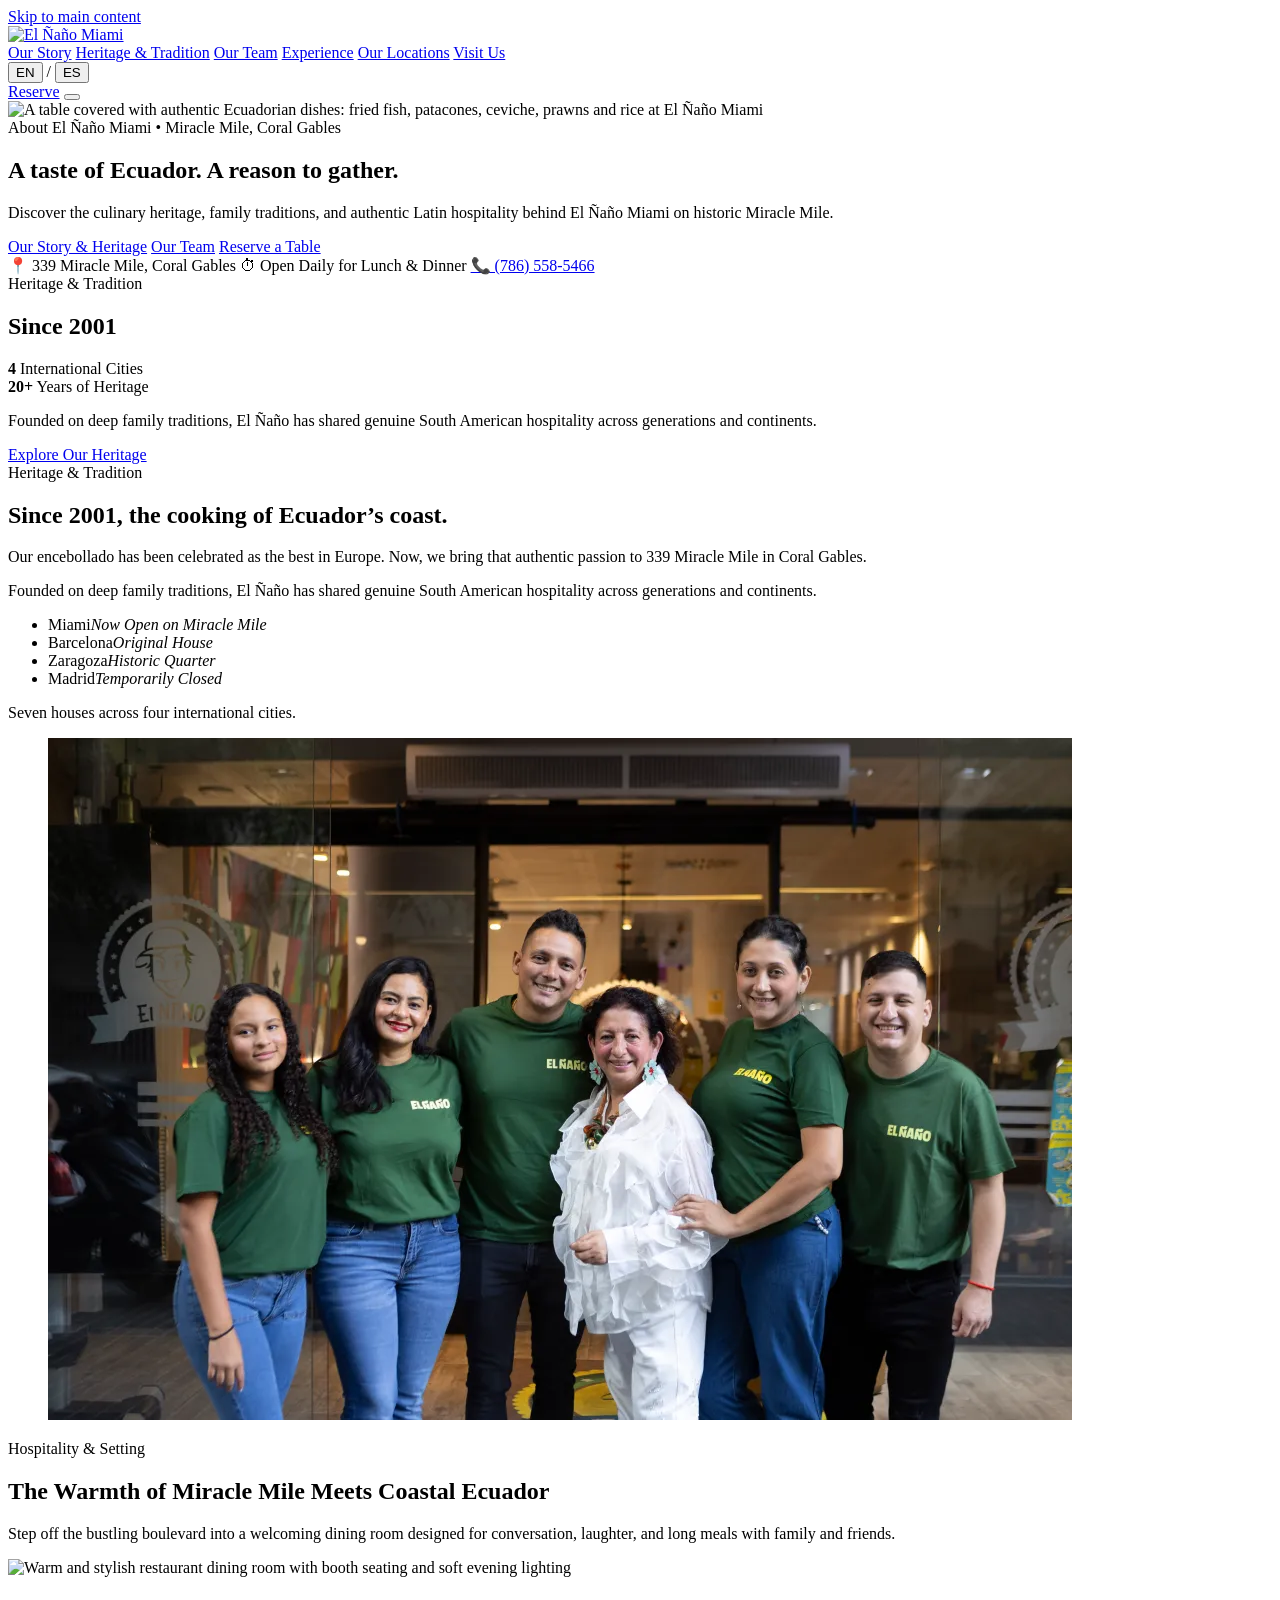
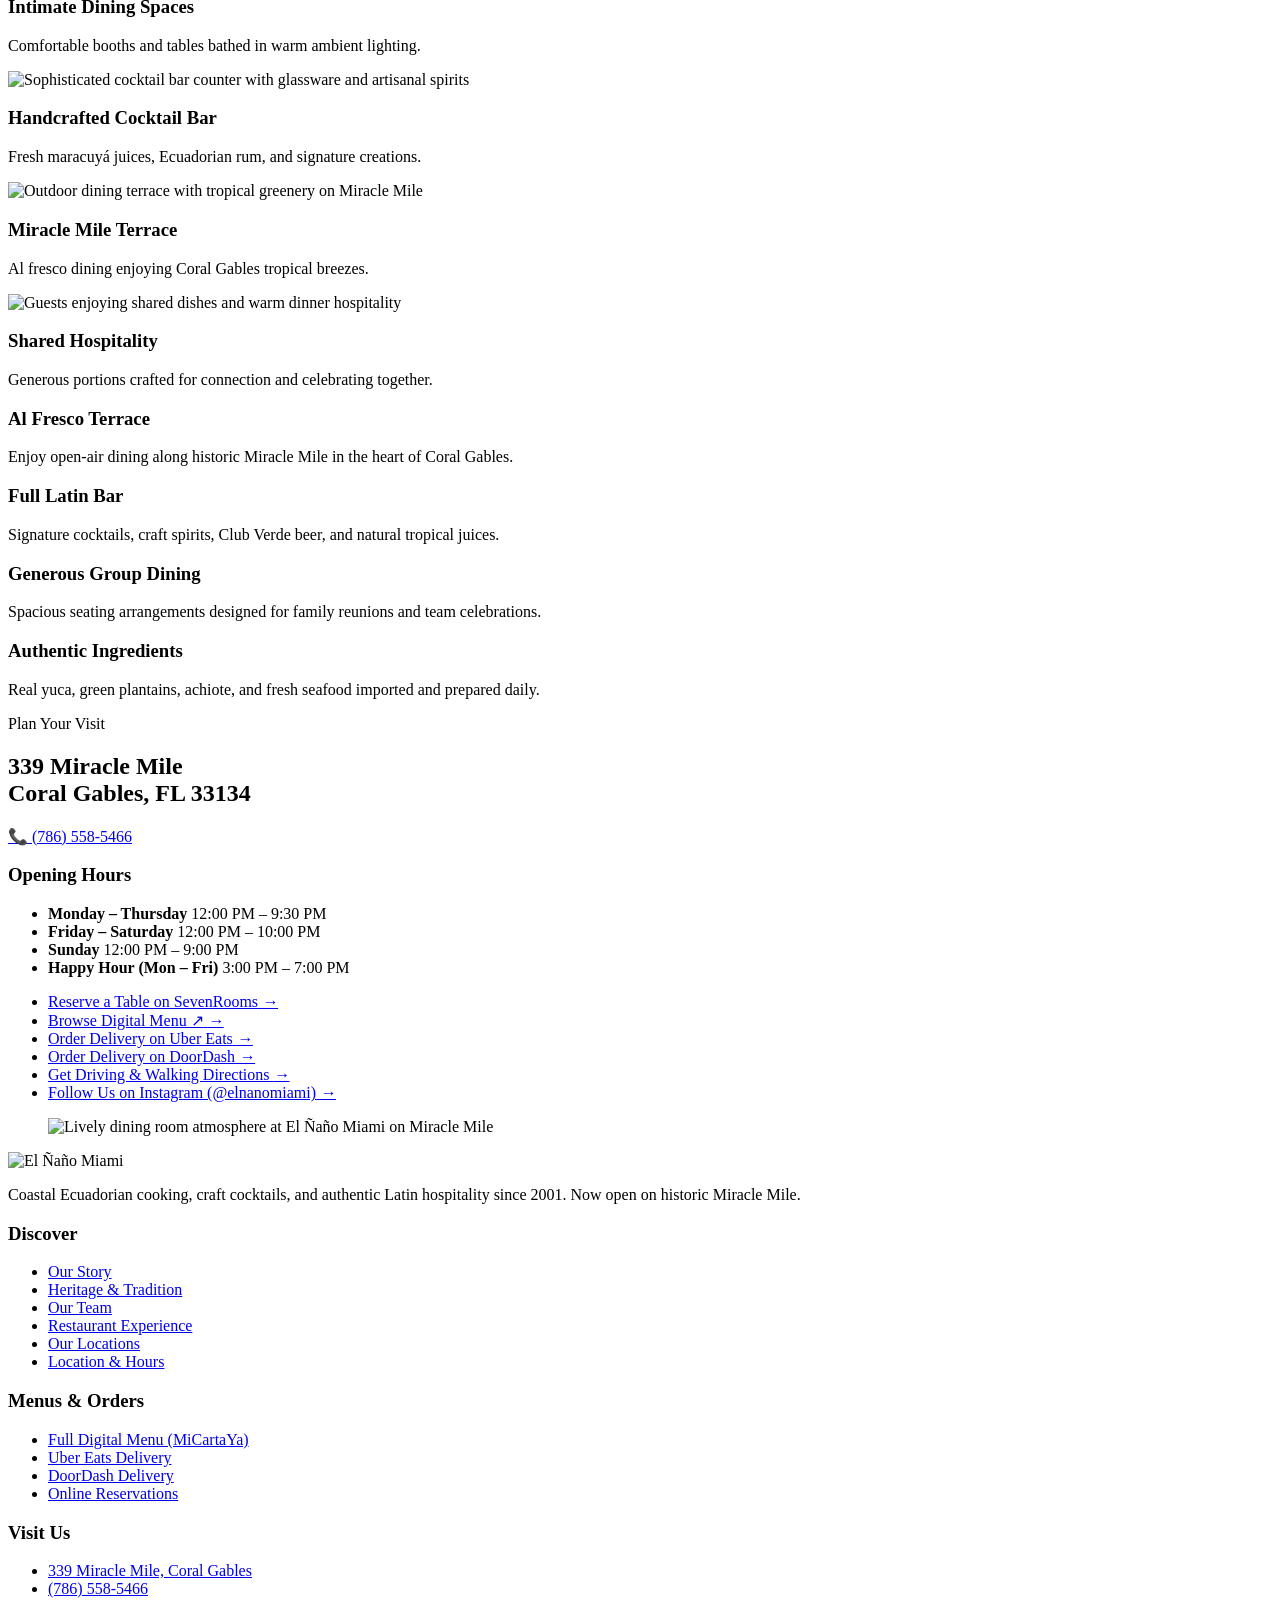
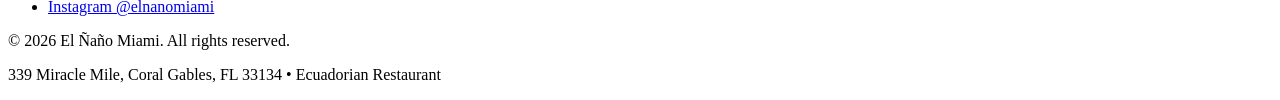
==== about.html @ 047c49d6 "Update About Us page" ====
<!doctype html>
<html lang="en">
<head>
  <meta charset="utf-8">
  <meta name="viewport" content="width=device-width, initial-scale=1">
  <title>About Us | El Ñaño Miami — Authentic Ecuadorian Restaurant &amp; Cocktails, Coral Gables</title>
  <meta name="description" content="Discover the culinary heritage, family traditions, and authentic coastal Ecuadorian cuisine behind El Ñaño Miami at 339 Miracle Mile, Coral Gables. Celebrating genuine hospitality since 2001 across four international cities.">
  <meta name="theme-color" content="#003c28">

  <!-- Open Graph / Social Sharing -->
  <meta property="og:title" content="About Us | El Ñaño Miami — Authentic Ecuadorian Restaurant &amp; Cocktails">
  <meta property="og:description" content="Discover our culinary heritage, 20+ years of tradition, four international locations, and dedicated team on Miracle Mile in Coral Gables.">
  <meta property="og:type" content="restaurant">
  <meta property="og:url" content="https://www.elnanorestaurant.com/">
  <meta property="og:image" content="assets/img/table.jpg">

  <link rel="icon" href="assets/logo/el-nano-miami-green.svg" type="image/svg+xml">
  
  <!-- Preload Critical Hero Image for LCP Optimization -->
  <link rel="preload" as="image" href="assets/img/table.webp" fetchpriority="high">
  
  <link rel="stylesheet" href="assets/css/style.css?v=2.7">
  <script>document.documentElement.classList.add('js')</script>

  <!-- Schema.org Restaurant Structured Data -->
  <script type="application/ld+json">
  {
    "@context": "https://schema.org",
    "@type": "AboutPage",
    "name": "About El Ñaño Miami",
    "description": "Culinary heritage, international locations, and dedicated team behind El Ñaño Miami.",
    "url": "https://www.elnanorestaurant.com/",
    "mainEntity": {
      "@type": "Restaurant",
      "name": "El Ñaño Miami",
      "image": "assets/img/table.jpg",
      "servesCuisine": "Ecuadorian",
      "priceRange": "$$",
      "telephone": "+1-786-558-5466",
      "url": "https://www.elnanorestaurant.com/",
      "acceptsReservations": "https://www.sevenrooms.com/explore/elnanomiami/reservations/create/search/",
      "address": {
        "@type": "PostalAddress",
        "streetAddress": "339 Miracle Mile",
        "addressLocality": "Coral Gables",
        "addressRegion": "FL",
        "postalCode": "33134",
        "addressCountry": "US"
      },
      "geo": {
        "@type": "GeoCoordinates",
        "latitude": 25.7505,
        "longitude": -80.2585
      }
    }
  }
  </script>
</head>
<body>
  <!-- Accessibility Skip Navigation -->
  <a class="skip" href="#main" data-i18n="skip_nav">Skip to main content</a>

  <!-- ──────────────────────────────────────────────────────────────────────────
       SITE HEADER
       ────────────────────────────────────────────────────────────────────────── -->
  <header class="site-header" id="top">
    <div class="bar">
      <a class="brand" href="#top" aria-label="El Ñaño Miami, back to top">
        <img src="assets/logo/el-nano-miami-yellow.svg" alt="El Ñaño Miami" width="609" height="308">
      </a>
      <nav class="nav" aria-label="Primary Navigation">
        <a href="#story" data-i18n="nav_story">Our Story</a>
        <a href="#heritage" data-i18n="story_kicker">Heritage &amp; Tradition</a>
        <a href="#team" data-i18n="nav_team">Our Team</a>
        <a href="#experience" data-i18n="nav_experience">Experience</a>
        <a href="#locations" data-i18n="nav_locations">Our Locations</a>
        <a href="#visit" data-i18n="nav_visit">Visit Us</a>
      </nav>
      <div class="header-actions">
        <!-- English / Español Language Switcher -->
        <div class="lang-switch" role="group" aria-label="Language selection">
          <button type="button" class="lang-btn active" data-lang="en" aria-pressed="true">EN</button>
          <span class="lang-divider" aria-hidden="true">/</span>
          <button type="button" class="lang-btn" data-lang="es" aria-pressed="false">ES</button>
        </div>
        <a class="reserve-btn" href="https://www.sevenrooms.com/explore/elnanomiami/reservations/create/search/" target="_blank" rel="noopener" data-i18n="reserve_btn">Reserve</a>
        <button class="burger" type="button" aria-expanded="false" aria-controls="drawer" aria-label="Open menu">
          <span></span><span></span>
        </button>
      </div>
    </div>
  </header>

  <!-- MOBILE NAVIGATION DRAWER -->
  <div class="drawer" id="drawer" hidden>
    <div class="drawer-lang">
      <span class="drawer-lang-label" data-i18n="drawer_lang_label">Language:</span>
      <div class="lang-switch" role="group" aria-label="Mobile Language selection">
        <button type="button" class="lang-btn active" data-lang="en" aria-pressed="true">EN</button>
        <span class="lang-divider" aria-hidden="true">/</span>
        <button type="button" class="lang-btn" data-lang="es" aria-pressed="false">ES</button>
      </div>
    </div>
    <nav aria-label="Mobile Navigation">
      <a href="#story" data-i18n="nav_story">Our Story</a>
      <a href="#heritage" data-i18n="story_kicker">Heritage &amp; Tradition</a>
      <a href="#team" data-i18n="nav_team">Our Team</a>
      <a href="#experience" data-i18n="nav_experience">Restaurant Experience</a>
      <a href="#locations" data-i18n="nav_locations">Our Locations</a>
      <a href="#visit" data-i18n="nav_visit">Location &amp; Hours</a>
      <a class="drawer-sublink" href="https://el-nano-miami.micartaya.es" target="_blank" rel="noopener" data-i18n="drawer_full_menu">Browse Digital Menu ↗</a>
      <a class="drawer-sublink" href="https://www.ubereats.com/store/el-nano-coral-gables/kp463oD1Vi6E7nZN94qZXA" target="_blank" rel="noopener" data-i18n="drawer_delivery">Delivery on Uber Eats ↗</a>
      <a class="drawer-sublink" href="https://www.doordash.com/store/el-%C3%91a%C3%91o-coral-gables-42138918/?srsltid=AYCX9vI_KnE7H-Bl0SJWq5RdilWhw7yQn5uDHOik-DngAWsfa8M4sarF" target="_blank" rel="noopener" data-i18n="drawer_doordash">Delivery on DoorDash ↗</a>
    </nav>
    <div class="drawer-footer">
      <p>339 Miracle Mile, Coral Gables, FL 33134</p>
      <p><span data-i18n="drawer_phone_label">Direct Inquiries:</span> <a href="tel:+17865585466">(786) 558-5466</a></p>
      <a class="btn btn-primary drawer-cta" href="https://www.sevenrooms.com/explore/elnanomiami/reservations/create/search/" target="_blank" rel="noopener" data-i18n="drawer_reserve_btn">Reserve a Table</a>
    </div>
  </div>

  <main id="main">

    <!-- ──────────────────────────────────────────────────────────────────────────
         SECTION 1 — ABOUT US HERO BANNER
         ────────────────────────────────────────────────────────────────────────── -->
    <section class="hero" aria-label="About El Ñaño Miami">
      <div class="hero-backdrop">
        <picture>
          <source srcset="assets/img/table.webp" type="image/webp">
          <img src="assets/img/table.jpg" alt="A table covered with authentic Ecuadorian dishes: fried fish, patacones, ceviche, prawns and rice at El Ñaño Miami" width="738" height="414" fetchpriority="high">
        </picture>
      </div>
      <div class="hero-overlay" aria-hidden="true"></div>

      <div class="hero-container">
        <div class="hero-copy">
          <div class="hero-badge" data-i18n="hero_badge_about">About El Ñaño Miami • Miracle Mile, Coral Gables</div>
          <h1 data-i18n="about_hero_main">A taste of Ecuador. A reason to gather.</h1>
          <p class="lead" data-i18n="about_hero_sub">Discover the culinary heritage, family traditions, and authentic Latin hospitality behind El Ñaño Miami on historic Miracle Mile.</p>
          
          <div class="hero-actions">
            <a class="btn btn-primary" href="#story" data-i18n="nav_story">Our Story &amp; Heritage</a>
            <a class="btn btn-secondary" href="#team" data-i18n="nav_team">Our Team</a>
            <a class="btn btn-secondary" href="https://www.sevenrooms.com/explore/elnanomiami/reservations/create/search/" target="_blank" rel="noopener" data-i18n="hero_btn_reserve">Reserve a Table</a>
          </div>

          <div class="hero-info-bar">
            <span>📍 339 Miracle Mile, Coral Gables</span>
            <span data-i18n="hero_hours_tag">⏱ Open Daily for Lunch &amp; Dinner</span>
            <a href="tel:+17865585466">📞 (786) 558-5466</a>
          </div>
        </div>

        <!-- Verified Restaurant Heritage Panel -->
        <aside class="hero-offer" aria-label="Heritage Highlights">
          <div class="offer-card">
            <div class="offer-header">
              <span class="offer-badge" data-i18n="story_kicker">Heritage &amp; Tradition</span>
            </div>
            <h2 data-i18n="story_title">Since 2001</h2>
            <div class="offer-pricing">
              <div class="offer-price-item">
                <strong>4</strong>
                <span data-i18n="stat_cities">International Cities</span>
              </div>
              <div class="offer-price-item">
                <strong>20+</strong>
                <span data-i18n="stat_years">Years of Heritage</span>
              </div>
            </div>
            <p class="desc" data-i18n="story_sub">Founded on deep family traditions, El Ñaño has shared genuine South American hospitality across generations and continents.</p>
            <a class="btn btn-primary" href="#story" data-i18n="btn_explore_heritage">Explore Our Heritage</a>
          </div>
        </aside>
      </div>
    </section>

    <!-- ──────────────────────────────────────────────────────────────────────────
         SECTION 2 — OUR STORY, HERITAGE & TEAM PHOTOGRAPH
         ────────────────────────────────────────────────────────────────────────── -->
    <section class="intro" id="story" aria-label="Our Culinary Story and Team">
      <div class="intro-text" data-reveal>
        <span class="kicker dark" id="heritage" data-i18n="story_kicker">Heritage &amp; Tradition</span>
        <h2 data-i18n="story_title">Since 2001, the cooking of Ecuador’s coast.</h2>
        <p class="intro-lead" data-i18n="story_lead">Our encebollado has been celebrated as the best in Europe. Now, we bring that authentic passion to 339 Miracle Mile in Coral Gables.</p>
        <p class="intro-sub" data-i18n="story_sub">Founded on deep family traditions, El Ñaño has shared genuine South American hospitality across generations and continents.</p>
        
        <!-- Our Locations across 4 cities -->
        <ul class="houses" id="locations" aria-label="Our locations across four cities">
          <li><span>Miami</span><em data-i18n="house_miami">Now Open on Miracle Mile</em></li>
          <li><span>Barcelona</span><em data-i18n="house_bcn">Original House</em></li>
          <li><span>Zaragoza</span><em data-i18n="house_zgza">Historic Quarter</em></li>
          <li><span>Madrid</span><em data-i18n="house_mad">Temporarily Closed</em></li>
        </ul>
        <p class="houses-note" data-i18n="houses_note">Seven houses across four international cities.</p>
      </div>

      <!-- Real Team Photograph (assets/img/pics from clients/equipo.webp) -->
      <figure class="intro-shot" id="team" data-reveal>
        <picture>
          <img src="assets/img/story/equipo.webp" alt="The founding family and dedicated team behind El Ñaño Miami in front of the restaurant on Miracle Mile" width="1024" height="682" loading="lazy" decoding="async">
        </picture>
      </figure>
    </section>

    <!-- ──────────────────────────────────────────────────────────────────────────
         SECTION 3 — RESTAURANT EXPERIENCE & ATMOSPHERE
         ────────────────────────────────────────────────────────────────────────── -->
    <section class="atmosphere" id="experience" aria-label="Restaurant Atmosphere and Hospitality">
      <div class="section-head" data-reveal>
        <span class="kicker dark" data-i18n="atmo_kicker">Hospitality &amp; Setting</span>
        <h2 data-i18n="atmo_title">The Warmth of Miracle Mile Meets Coastal Ecuador</h2>
        <p data-i18n="atmo_desc">Step off the bustling boulevard into a welcoming dining room designed for conversation, laughter, and long meals with family and friends.</p>
      </div>

      <div class="atmosphere-grid">
        <article class="atmo-card" data-reveal>
          <picture>
            <source srcset="assets/img/atmosphere/venue-dining.webp" type="image/webp">
            <img src="assets/img/atmosphere/venue-dining.jpg" alt="Warm and stylish restaurant dining room with booth seating and soft evening lighting" width="1800" height="1200" loading="lazy" decoding="async">
          </picture>
          <div class="atmo-caption">
            <h3 data-i18n="atmo_card1_title">Intimate Dining Spaces</h3>
            <p data-i18n="atmo_card1_desc">Comfortable booths and tables bathed in warm ambient lighting.</p>
          </div>
        </article>

        <article class="atmo-card" data-reveal>
          <picture>
            <source srcset="assets/img/atmosphere/venue-bar.webp" type="image/webp">
            <img src="assets/img/atmosphere/venue-bar.jpg" alt="Sophisticated cocktail bar counter with glassware and artisanal spirits" width="1600" height="1200" loading="lazy" decoding="async">
          </picture>
          <div class="atmo-caption">
            <h3 data-i18n="atmo_card2_title">Handcrafted Cocktail Bar</h3>
            <p data-i18n="atmo_card2_desc">Fresh maracuyá juices, Ecuadorian rum, and signature creations.</p>
          </div>
        </article>

        <article class="atmo-card" data-reveal>
          <picture>
            <source srcset="assets/img/atmosphere/venue-terrace.webp" type="image/webp">
            <img src="assets/img/atmosphere/venue-terrace.jpg" alt="Outdoor dining terrace with tropical greenery on Miracle Mile" width="1600" height="2133" loading="lazy" decoding="async">
          </picture>
          <div class="atmo-caption">
            <h3 data-i18n="atmo_card3_title">Miracle Mile Terrace</h3>
            <p data-i18n="atmo_card3_desc">Al fresco dining enjoying Coral Gables tropical breezes.</p>
          </div>
        </article>

        <article class="atmo-card" data-reveal>
          <picture>
            <source srcset="assets/img/atmosphere/venue-hospitality.webp" type="image/webp">
            <img src="assets/img/atmosphere/venue-hospitality.jpg" alt="Guests enjoying shared dishes and warm dinner hospitality" width="1600" height="1200" loading="lazy" decoding="async">
          </picture>
          <div class="atmo-caption">
            <h3 data-i18n="atmo_card4_title">Shared Hospitality</h3>
            <p data-i18n="atmo_card4_desc">Generous portions crafted for connection and celebrating together.</p>
          </div>
        </article>
      </div>

      <!-- Experience Highlights -->
      <div class="atmo-features">
        <div class="feat-item" data-reveal>
          <h3 data-i18n="feat_1_title">Al Fresco Terrace</h3>
          <p data-i18n="feat_1_desc">Enjoy open-air dining along historic Miracle Mile in the heart of Coral Gables.</p>
        </div>
        <div class="feat-item" data-reveal>
          <h3 data-i18n="feat_2_title">Full Latin Bar</h3>
          <p data-i18n="feat_2_desc">Signature cocktails, craft spirits, Club Verde beer, and natural tropical juices.</p>
        </div>
        <div class="feat-item" data-reveal>
          <h3 data-i18n="feat_3_title">Generous Group Dining</h3>
          <p data-i18n="feat_3_desc">Spacious seating arrangements designed for family reunions and team celebrations.</p>
        </div>
        <div class="feat-item" data-reveal>
          <h3 data-i18n="feat_4_title">Authentic Ingredients</h3>
          <p data-i18n="feat_4_desc">Real yuca, green plantains, achiote, and fresh seafood imported and prepared daily.</p>
        </div>
      </div>
    </section>

    <!-- ──────────────────────────────────────────────────────────────────────────
         SECTION 4 — VISIT & CONTACT INFORMATION
         ────────────────────────────────────────────────────────────────────────── -->
    <section class="visit" id="visit" aria-label="Visit El Ñaño Miami">
      <div class="visit-grid">
        <div class="visit-main" data-reveal>
          <span class="kicker dark" data-i18n="visit_kicker">Plan Your Visit</span>
          <h2>339 Miracle Mile<br>Coral Gables, FL 33134</h2>
          <p class="visit-phone"><a href="tel:+17865585466">📞 (786) 558-5466</a></p>

          <!-- Hours Card -->
          <div class="hours-card">
            <h3 data-i18n="hours_title">Opening Hours</h3>
            <ul class="hours-list">
              <li>
                <strong data-i18n="hours_mon_thu">Monday – Thursday</strong>
                <span>12:00 PM – 9:30 PM</span>
              </li>
              <li>
                <strong data-i18n="hours_fri_sat">Friday – Saturday</strong>
                <span>12:00 PM – 10:00 PM</span>
              </li>
              <li>
                <strong data-i18n="hours_sun">Sunday</strong>
                <span>12:00 PM – 9:00 PM</span>
              </li>
              <li>
                <strong class="hh-highlight" data-i18n="hours_hh">Happy Hour (Mon – Fri)</strong>
                <span class="hh-highlight">3:00 PM – 7:00 PM</span>
              </li>
            </ul>
          </div>

          <!-- Quick Action Links -->
          <ul class="links" aria-label="Essential restaurant destinations">
            <li>
              <a class="primary" href="https://www.sevenrooms.com/explore/elnanomiami/reservations/create/search/" target="_blank" rel="noopener">
                <span data-i18n="link_reserve_sr">Reserve a Table on SevenRooms</span>
                <i aria-hidden="true">→</i>
              </a>
            </li>
            <li>
              <a href="https://el-nano-miami.micartaya.es" target="_blank" rel="noopener">
                <span data-i18n="drawer_full_menu">Browse Digital Menu ↗</span>
                <i aria-hidden="true">→</i>
              </a>
            </li>
            <li>
              <a href="https://www.ubereats.com/store/el-nano-coral-gables/kp463oD1Vi6E7nZN94qZXA" target="_blank" rel="noopener">
                <span data-i18n="link_ubereats">Order Delivery on Uber Eats</span>
                <i aria-hidden="true">→</i>
              </a>
            </li>
            <li>
              <a href="https://www.doordash.com/store/el-%C3%91a%C3%91o-coral-gables-42138918/?srsltid=AYCX9vI_KnE7H-Bl0SJWq5RdilWhw7yQn5uDHOik-DngAWsfa8M4sarF" target="_blank" rel="noopener">
                <span data-i18n="link_doordash">Order Delivery on DoorDash</span>
                <i aria-hidden="true">→</i>
              </a>
            </li>
            <li>
              <a href="https://www.google.com/maps/search/?api=1&query=El+%C3%91a%C3%B1o+339+Miracle+Mile+Coral+Gables+FL+33134" target="_blank" rel="noopener">
                <span data-i18n="link_directions">Get Driving &amp; Walking Directions</span>
                <i aria-hidden="true">→</i>
              </a>
            </li>
            <li>
              <a href="https://www.instagram.com/elnanomiami/" target="_blank" rel="noopener">
                <span data-i18n="link_instagram">Follow Us on Instagram (@elnanomiami)</span>
                <i aria-hidden="true">→</i>
              </a>
            </li>
          </ul>
        </div>

        <div class="visit-side" data-reveal>
          <figure class="visit-shot">
            <picture>
              <source srcset="assets/img/visit/lleno-restaurante.webp" type="image/webp">
              <img src="assets/img/visit/lleno-restaurante.jpg" alt="Lively dining room atmosphere at El Ñaño Miami on Miracle Mile" width="1140" height="641" loading="lazy" decoding="async">
            </picture>
          </figure>
        </div>
      </div>
    </section>

  </main>

  <!-- ──────────────────────────────────────────────────────────────────────────
       SITE FOOTER
       ────────────────────────────────────────────────────────────────────────── -->
  <footer class="foot">
    <div class="foot-wrap">
      <div class="foot-top">
        <div class="foot-brand">
          <img src="assets/logo/el-nano-miami-yellow.svg" alt="El Ñaño Miami" width="609" height="308">
          <p data-i18n="foot_brand_desc">Coastal Ecuadorian cooking, craft cocktails, and authentic Latin hospitality since 2001. Now open on historic Miracle Mile.</p>
        </div>
        <div class="foot-nav-cols">
          <div class="foot-col">
            <h3 data-i18n="foot_col_discover">Discover</h3>
            <ul>
              <li><a href="#story" data-i18n="nav_story">Our Story</a></li>
              <li><a href="#heritage" data-i18n="story_kicker">Heritage &amp; Tradition</a></li>
              <li><a href="#team" data-i18n="nav_team">Our Team</a></li>
              <li><a href="#experience" data-i18n="nav_experience">Restaurant Experience</a></li>
              <li><a href="#locations" data-i18n="nav_locations">Our Locations</a></li>
              <li><a href="#visit" data-i18n="nav_visit">Location &amp; Hours</a></li>
            </ul>
          </div>
          <div class="foot-col">
            <h3 data-i18n="foot_col_menus">Menus &amp; Orders</h3>
            <ul>
              <li><a href="https://el-nano-miami.micartaya.es" target="_blank" rel="noopener" data-i18n="foot_link_full_menu">Full Digital Menu (MiCartaYa)</a></li>
              <li><a href="https://www.ubereats.com/store/el-nano-coral-gables/kp463oD1Vi6E7nZN94qZXA" target="_blank" rel="noopener" data-i18n="foot_link_ubereats">Uber Eats Delivery</a></li>
              <li><a href="https://www.doordash.com/store/el-%C3%91a%C3%91o-coral-gables-42138918/?srsltid=AYCX9vI_KnE7H-Bl0SJWq5RdilWhw7yQn5uDHOik-DngAWsfa8M4sarF" target="_blank" rel="noopener" data-i18n="foot_link_doordash">DoorDash Delivery</a></li>
              <li><a href="https://www.sevenrooms.com/explore/elnanomiami/reservations/create/search/" target="_blank" rel="noopener" data-i18n="foot_link_reservations">Online Reservations</a></li>
            </ul>
          </div>
          <div class="foot-col">
            <h3 data-i18n="foot_col_visit">Visit Us</h3>
            <ul>
              <li><a href="https://www.google.com/maps/search/?api=1&query=El+%C3%91a%C3%B1o+339+Miracle+Mile+Coral+Gables+FL+33134" target="_blank" rel="noopener">339 Miracle Mile, Coral Gables</a></li>
              <li><a href="tel:+17865585466">(786) 558-5466</a></li>
              <li><a href="https://www.instagram.com/elnanomiami/" target="_blank" rel="noopener">Instagram @elnanomiami</a></li>
            </ul>
          </div>
        </div>
      </div>

      <div class="foot-bottom">
        <p data-i18n="foot_copy">© 2026 El Ñaño Miami. All rights reserved.</p>
        <p>339 Miracle Mile, Coral Gables, FL 33134 • Ecuadorian Restaurant</p>
      </div>
    </div>
  </footer>

  <script src="assets/js/translations.js?v=2.7" defer></script>
  <script src="assets/js/main.js?v=2.7" defer></script>
</body>
</html>
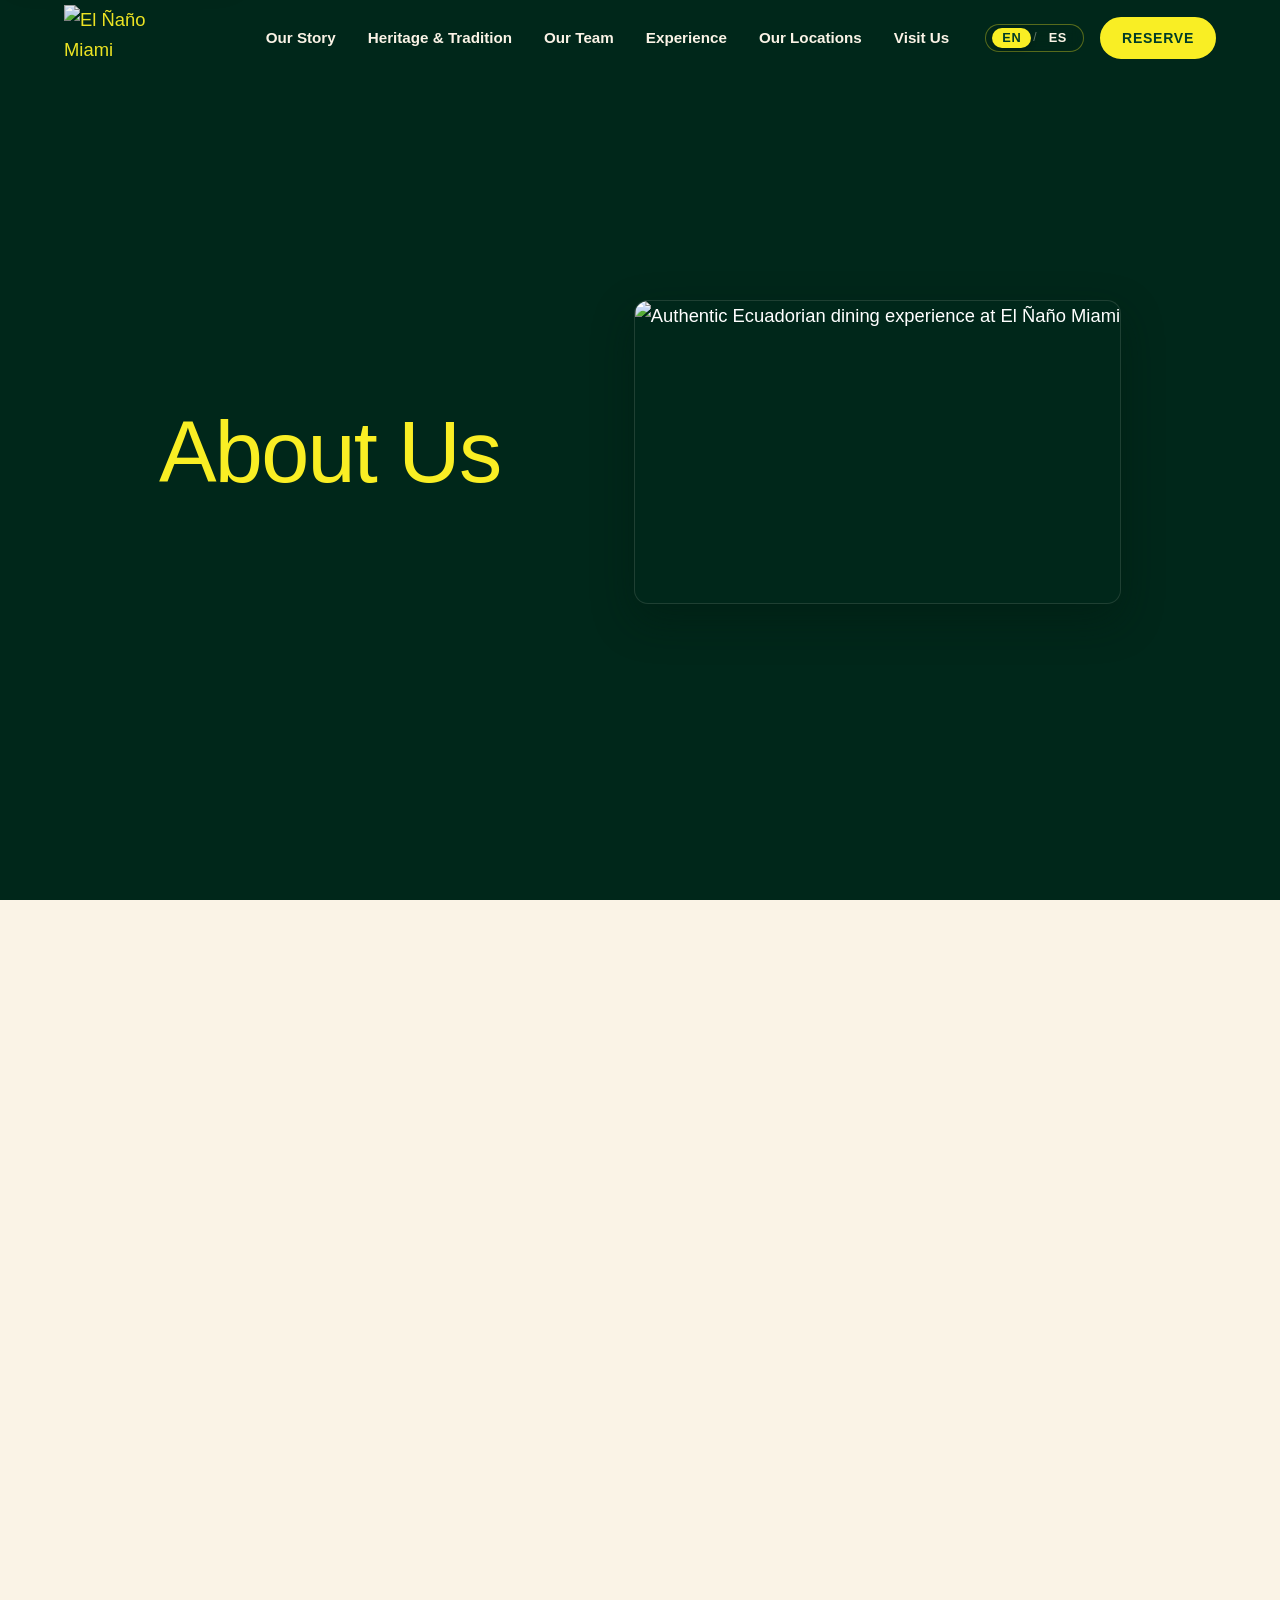
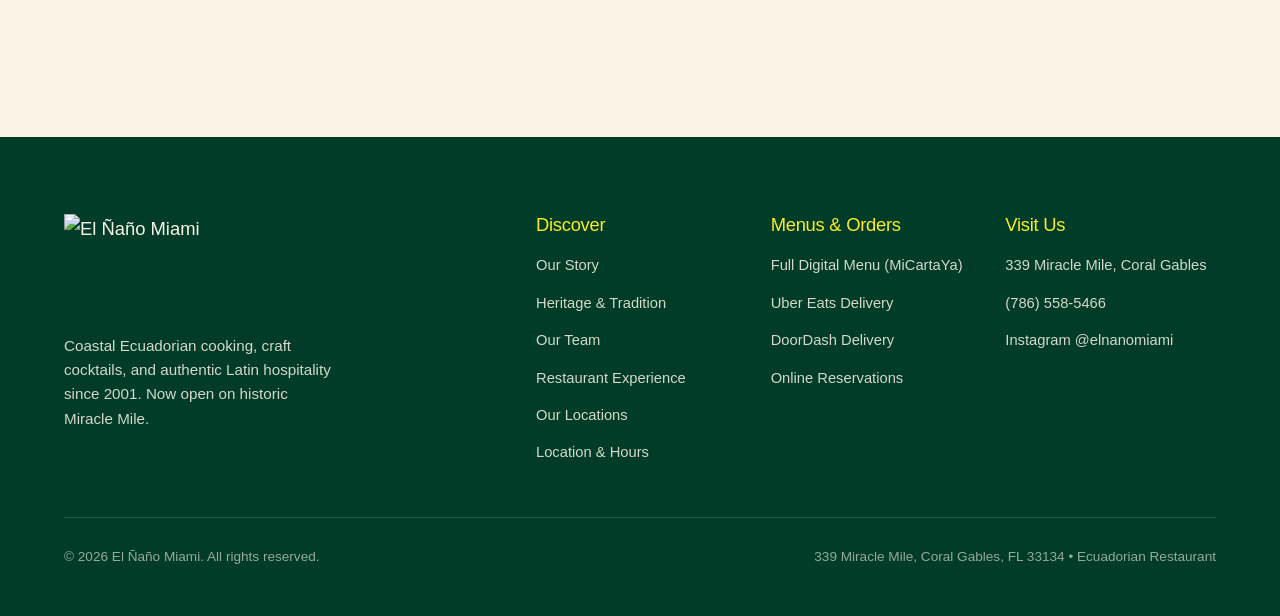
==== commit bf499524: "Update About Us page" ====
--- a/about.html
+++ b/about.html
@@ -124,55 +124,19 @@
     <!-- ──────────────────────────────────────────────────────────────────────────
          SECTION 1 — ABOUT US HERO BANNER
          ────────────────────────────────────────────────────────────────────────── -->
-    <section class="hero" aria-label="About El Ñaño Miami">
-      <div class="hero-backdrop">
-        <picture>
-          <source srcset="assets/img/table.webp" type="image/webp">
-          <img src="assets/img/table.jpg" alt="A table covered with authentic Ecuadorian dishes: fried fish, patacones, ceviche, prawns and rice at El Ñaño Miami" width="738" height="414" fetchpriority="high">
-        </picture>
-      </div>
-      <div class="hero-overlay" aria-hidden="true"></div>
-
-      <div class="hero-container">
-        <div class="hero-copy">
-          <div class="hero-badge" data-i18n="hero_badge_about">About El Ñaño Miami • Miracle Mile, Coral Gables</div>
-          <h1 data-i18n="about_hero_main">A taste of Ecuador. A reason to gather.</h1>
-          <p class="lead" data-i18n="about_hero_sub">Discover the culinary heritage, family traditions, and authentic Latin hospitality behind El Ñaño Miami on historic Miracle Mile.</p>
-          
-          <div class="hero-actions">
-            <a class="btn btn-primary" href="#story" data-i18n="nav_story">Our Story &amp; Heritage</a>
-            <a class="btn btn-secondary" href="#team" data-i18n="nav_team">Our Team</a>
-            <a class="btn btn-secondary" href="https://www.sevenrooms.com/explore/elnanomiami/reservations/create/search/" target="_blank" rel="noopener" data-i18n="hero_btn_reserve">Reserve a Table</a>
-          </div>
-
-          <div class="hero-info-bar">
-            <span>📍 339 Miracle Mile, Coral Gables</span>
-            <span data-i18n="hero_hours_tag">⏱ Open Daily for Lunch &amp; Dinner</span>
-            <a href="tel:+17865585466">📞 (786) 558-5466</a>
-          </div>
-        </div>
-
-        <!-- Verified Restaurant Heritage Panel -->
-        <aside class="hero-offer" aria-label="Heritage Highlights">
-          <div class="offer-card">
-            <div class="offer-header">
-              <span class="offer-badge" data-i18n="story_kicker">Heritage &amp; Tradition</span>
-            </div>
-            <h2 data-i18n="story_title">Since 2001</h2>
-            <div class="offer-pricing">
-              <div class="offer-price-item">
-                <strong>4</strong>
-                <span data-i18n="stat_cities">International Cities</span>
-              </div>
-              <div class="offer-price-item">
-                <strong>20+</strong>
-                <span data-i18n="stat_years">Years of Heritage</span>
-              </div>
-            </div>
-            <p class="desc" data-i18n="story_sub">Founded on deep family traditions, El Ñaño has shared genuine South American hospitality across generations and continents.</p>
-            <a class="btn btn-primary" href="#story" data-i18n="btn_explore_heritage">Explore Our Heritage</a>
-          </div>
-        </aside>
+    <section class="hero about-hero" aria-label="About Us">
+      <div class="about-hero-inner">
+        <div class="about-hero-text">
+          <h1 class="about-hero-title" data-i18n="nav_about">About Us</h1>
+        </div>
+        <div class="about-hero-media">
+          <figure class="about-hero-frame">
+            <picture>
+              <source srcset="assets/img/table.webp" type="image/webp">
+              <img src="assets/img/table.jpg" alt="Authentic Ecuadorian dining experience at El Ñaño Miami" width="738" height="414" fetchpriority="high">
+            </picture>
+          </figure>
+        </div>
       </div>
     </section>
 
--- a/assets/css/style.css
+++ b/assets/css/style.css
@@ -0,0 +1,2384 @@
+/* ==========================================================================
+   El Ñaño Miami — Official Brand Stylesheet
+   Brand Palette: Deep Green (#003C28), Warm Cream (#FAF3E6), Yellow (#F9EE24),
+   Teal (#32B4A6), Light Green (#ADCC70)
+   Typography: Paytone One (Headings), Lexend (Body & UI), Holiday Free (Decorative Eyebrow Accents)
+   ========================================================================== */
+
+/* ── Typography Declarations (Local Bundled WOFF2) ── */
+@font-face {
+  font-family: "Paytone One";
+  src: url("../fonts/PaytoneOne.woff2") format("woff2");
+  font-weight: 400;
+  font-display: swap;
+  unicode-range: U+0000-00FF, U+0131, U+0152-0153, U+02BB-02BC, U+02C6, U+02DA, U+02DC, U+0304, U+0308, U+0329, U+2000-206F, U+20AC, U+2122, U+2191, U+2193, U+2212, U+2215, U+FEFF, U+FFFD;
+}
+@font-face {
+  font-family: "Paytone One";
+  src: url("../fonts/PaytoneOne-ext.woff2") format("woff2");
+  font-weight: 400;
+  font-display: swap;
+  unicode-range: U+0100-02BA, U+02BD-02C5, U+02C7-02CC, U+02CE-02D7, U+02DD-02FF, U+0304, U+0308, U+0329, U+1D00-1DBF, U+1E00-1E9F, U+1EF2-1EFF, U+2020, U+20A0-20AB, U+20AD-20C4, U+2113, U+2C60-2C7F, U+A720-A7FF;
+}
+
+@font-face {
+  font-family: "Lexend";
+  src: url("../fonts/Lexend.woff2") format("woff2");
+  font-weight: 300 800;
+  font-display: swap;
+  unicode-range: U+0000-00FF, U+0131, U+0152-0153, U+02BB-02BC, U+02C6, U+02DA, U+02DC, U+0304, U+0308, U+0329, U+2000-206F, U+20AC, U+2122, U+2191, U+2193, U+2212, U+2215, U+FEFF, U+FFFD;
+}
+@font-face {
+  font-family: "Lexend";
+  src: url("../fonts/Lexend-ext.woff2") format("woff2");
+  font-weight: 300 800;
+  font-display: swap;
+  unicode-range: U+0100-02BA, U+02BD-02C5, U+02C7-02CC, U+02CE-02D7, U+02DD-02FF, U+0304, U+0308, U+0329, U+1D00-1DBF, U+1E00-1E9F, U+1EF2-1EFF, U+2020, U+20A0-20AB, U+20AD-20C4, U+2113, U+2C60-2C7F, U+A720-A7FF;
+}
+
+@font-face {
+  font-family: "Caveat";
+  src: url("../fonts/Caveat.woff2") format("woff2");
+  font-weight: 600 700;
+  font-display: swap;
+}
+
+/* Optional client-supplied Holiday Free */
+@font-face {
+  font-family: "Holiday Free";
+  src: local("Holiday Free"), local("HolidayFree"),
+       url("../fonts/HolidayFree.woff2") format("woff2"),
+       url("../fonts/HolidayFree.otf") format("opentype");
+  font-display: swap;
+}
+
+/* ── Custom Properties & Design Tokens ── */
+:root {
+  --g: #003C28;             /* Deep green PMS 3305 C */
+  --g-deep: #00271A;        /* Darker green shadow */
+  --g-tint: #074B34;        /* Slightly lighter green card bg */
+  --g-light: #ADCC70;       /* Light green accent */
+  --cream: #FAF3E6;         /* Warm cream primary structural bg */
+  --cream-soft: #FFFBF2;    /* Soft ivory card bg */
+  --cream-alt: #F3EBD8;     /* Border / divider tone */
+  --y: #F9EE24;             /* Brand yellow #F9EE24 */
+  --y-hover: #E0D620;       /* Yellow hover (derived from #F9EE24) */
+  --y-rgb: 249, 238, 36;    /* Brand yellow RGB components for alpha tints */
+  --teal: #32B4A6;          /* Teal accent */
+  /* Orange (#EC7F35) removed per client brand feedback */
+  
+  --font-display: "Paytone One", -apple-system, BlinkMacSystemFont, "Segoe UI", Roboto, sans-serif;
+  --font-body: "Lexend", -apple-system, BlinkMacSystemFont, "Segoe UI", Roboto, sans-serif;
+  --font-accent: "Holiday Free", "Caveat", cursive, sans-serif;
+  
+  --pad: clamp(20px, 5vw, 84px);
+  --pad-narrow: clamp(16px, 3.2vw, 44px);
+  --hh: 76px;
+  --ease: cubic-bezier(.22, 1, .36, 1);
+  --ease-out: cubic-bezier(.16, 1, .3, 1);
+  --radius-sm: 8px;
+  --radius-md: 14px;
+  --radius-lg: 20px;
+  --shadow-sm: 0 4px 14px rgba(0, 39, 26, 0.08);
+  --shadow-md: 0 10px 30px rgba(0, 39, 26, 0.12);
+  --shadow-lg: 0 18px 48px rgba(0, 39, 26, 0.18);
+}
+
+/* ── Reset & Base Styles ── */
+*, *::before, *::after {
+  box-sizing: border-box;
+}
+
+html {
+  -webkit-text-size-adjust: 100%;
+  scroll-behavior: smooth;
+  scroll-padding-top: calc(var(--hh) + 16px);
+}
+
+body {
+  margin: 0;
+  background-color: var(--cream);
+  color: var(--g);
+  font-family: var(--font-body);
+  font-size: clamp(1rem, 0.35vw + 0.94rem, 1.15rem);
+  line-height: 1.6;
+  -webkit-font-smoothing: antialiased;
+  -moz-osx-font-smoothing: grayscale;
+  overflow-x: hidden;
+}
+
+img, picture {
+  display: block;
+  max-width: 100%;
+  height: auto;
+}
+
+a {
+  color: inherit;
+  text-decoration: none;
+}
+
+p, h1, h2, h3, h4, ul, ol, figure {
+  margin: 0;
+  padding: 0;
+}
+
+ul, ol {
+  list-style: none;
+}
+
+h1, h2, h3, h4 {
+  font-family: var(--font-display);
+  font-weight: 400;
+  line-height: 1.15;
+  letter-spacing: -0.015em;
+  text-wrap: balance;
+  color: inherit;
+}
+
+:focus-visible {
+  outline: 3px solid var(--y);
+  outline-offset: 3px;
+}
+
+::selection {
+  background-color: var(--g);
+  color: var(--y);
+}
+
+/* ── Accessibility & Skip Link ── */
+.skip {
+  position: absolute;
+  left: 14px;
+  top: -80px;
+  z-index: 1000;
+  background-color: var(--y);
+  color: var(--g);
+  padding: 12px 20px;
+  font-weight: 700;
+  border-radius: var(--radius-sm);
+  box-shadow: var(--shadow-md);
+  transition: top 0.25s var(--ease);
+}
+.skip:focus {
+  top: 14px;
+}
+
+/* ── Common Typography & Accent Elements ── */
+.kicker {
+  display: inline-flex;
+  align-items: center;
+  gap: 8px;
+  font-family: var(--font-accent);
+  font-size: clamp(1.15rem, 1.6vw, 1.45rem);
+  font-weight: 700;
+  letter-spacing: 0.02em;
+  color: var(--y);
+  margin-bottom: 8px;
+}
+.kicker.dark {
+  color: var(--g);
+}
+.kicker-tag {
+  display: inline-block;
+  padding: 4px 12px;
+  font-family: var(--font-body);
+  font-size: 0.8rem;
+  font-weight: 700;
+  text-transform: uppercase;
+  letter-spacing: 0.08em;
+  background-color: rgba(249, 238, 36, 0.18);
+  color: var(--y);
+  border-radius: 999px;
+  margin-bottom: 12px;
+}
+.kicker-tag.dark {
+  background-color: rgba(0, 60, 40, 0.1);
+  color: var(--g);
+}
+
+.section-head {
+  text-align: center;
+  max-width: 760px;
+  margin: 0 auto clamp(40px, 6vw, 68px);
+}
+.section-head h2 {
+  font-size: clamp(2.2rem, 4.4vw, 3.8rem);
+  margin-bottom: 16px;
+}
+.section-head p {
+  font-size: clamp(1.05rem, 1.4vw, 1.25rem);
+  color: rgba(0, 60, 40, 0.82);
+  line-height: 1.6;
+}
+.section-head.light h2 {
+  color: #FFFFFF;
+}
+.section-head.light p {
+  color: rgba(250, 243, 230, 0.85);
+}
+
+/* ── Buttons & Action Links ── */
+.btn {
+  display: inline-flex;
+  align-items: center;
+  justify-content: center;
+  gap: 8px;
+  min-height: 48px;
+  padding: 0 24px;
+  font-family: var(--font-body);
+  font-weight: 700;
+  font-size: 0.95rem;
+  letter-spacing: 0.02em;
+  border-radius: 999px;
+  border: 2px solid transparent;
+  cursor: pointer;
+  text-align: center;
+  transition: all 0.3s var(--ease);
+}
+.btn-primary {
+  background-color: var(--y);
+  color: var(--g);
+  border-color: var(--y);
+}
+.btn-primary:hover {
+  background-color: #FFFFFF;
+  border-color: #FFFFFF;
+  color: var(--g);
+  transform: translateY(-2px);
+  box-shadow: 0 6px 20px rgba(0,0,0,0.18);
+}
+.btn-secondary {
+  background-color: transparent;
+  color: var(--cream);
+  border-color: rgba(250, 243, 230, 0.45);
+}
+.btn-secondary:hover {
+  background-color: rgba(250, 243, 230, 0.15);
+  border-color: var(--cream);
+  color: #FFFFFF;
+  transform: translateY(-2px);
+}
+.btn-green {
+  background-color: var(--g);
+  color: var(--y);
+  border-color: var(--g);
+}
+.btn-green:hover {
+  background-color: var(--g-tint);
+  border-color: var(--g-tint);
+  color: #FFFFFF;
+  transform: translateY(-2px);
+  box-shadow: var(--shadow-md);
+}
+
+.link-arrow {
+  display: inline-flex;
+  align-items: center;
+  gap: 6px;
+  font-weight: 700;
+  font-size: 0.95rem;
+  color: var(--g);
+  transition: gap 0.25s var(--ease), color 0.25s var(--ease);
+}
+.link-arrow::after {
+  content: "→";
+  font-weight: 800;
+  transition: transform 0.25s var(--ease);
+}
+.link-arrow:hover {
+  color: var(--teal);
+  gap: 10px;
+}
+.link-arrow:hover::after {
+  transform: translateX(3px);
+}
+.link-arrow.light {
+  color: var(--y);
+}
+.link-arrow.light:hover {
+  color: #FFFFFF;
+}
+
+/* ── Badges ── */
+.badge-pick {
+  display: inline-flex;
+  align-items: center;
+  gap: 5px;
+  background-color: var(--y);
+  color: var(--g);
+  font-size: 0.72rem;
+  font-weight: 800;
+  text-transform: uppercase;
+  letter-spacing: 0.06em;
+  padding: 4px 10px;
+  border-radius: 999px;
+  box-shadow: 0 2px 8px rgba(0, 60, 40, 0.15);
+}
+.badge-special {
+  display: inline-flex;
+  align-items: center;
+  background-color: var(--teal);
+  color: #FFFFFF;
+  font-size: 0.72rem;
+  font-weight: 800;
+  text-transform: uppercase;
+  letter-spacing: 0.06em;
+  padding: 4px 10px;
+  border-radius: 999px;
+}
+
+/* ──────────────────────────────────────────────────────────────────────────
+   HEADER & NAVIGATION
+   ────────────────────────────────────────────────────────────────────────── */
+.site-header {
+  position: fixed;
+  inset: 0 0 auto 0;
+  z-index: 100;
+  color: var(--y);
+  background-color: transparent;
+  transition: background-color 0.4s var(--ease), box-shadow 0.4s var(--ease), backdrop-filter 0.4s var(--ease);
+}
+.site-header.solid {
+  background-color: rgba(0, 60, 40, 0.96);
+  backdrop-filter: blur(12px);
+  -webkit-backdrop-filter: blur(12px);
+  box-shadow: 0 4px 20px rgba(0, 39, 26, 0.25);
+}
+.bar {
+  height: var(--hh);
+  padding-inline: var(--pad);
+  max-width: 1440px;
+  margin: 0 auto;
+  display: flex;
+  align-items: center;
+  justify-content: space-between;
+  gap: clamp(16px, 3vw, 36px);
+}
+
+.brand {
+  display: flex;
+  align-items: center;
+  width: clamp(100px, 11vw, 130px);
+  opacity: 0.95;
+  transition: opacity 0.3s, transform 0.3s;
+}
+.brand img {
+  width: 100%;
+  height: auto;
+}
+.brand:hover {
+  opacity: 1;
+  transform: scale(1.02);
+}
+
+.nav {
+  display: flex;
+  align-items: center;
+  gap: clamp(18px, 2.5vw, 36px);
+  margin-left: auto;
+}
+.nav a {
+  font-family: var(--font-body);
+  font-weight: 600;
+  font-size: 0.95rem;
+  color: var(--cream);
+  padding: 8px 0;
+  position: relative;
+  transition: color 0.25s var(--ease);
+}
+.nav a::after {
+  content: "";
+  position: absolute;
+  bottom: 0;
+  left: 0;
+  width: 0;
+  height: 2px;
+  background-color: var(--y);
+  transition: width 0.3s var(--ease);
+}
+.nav a:hover {
+  color: var(--y);
+}
+.nav a:hover::after {
+  width: 100%;
+}
+
+.header-actions {
+  display: flex;
+  align-items: center;
+  gap: 16px;
+}
+
+/* Language Switcher */
+.lang-switch {
+  display: inline-flex;
+  align-items: center;
+  gap: 2px;
+  background: rgba(0, 39, 26, 0.45);
+  border: 1px solid rgba(249, 238, 36, 0.35);
+  border-radius: 999px;
+  padding: 3px 6px;
+  backdrop-filter: blur(8px);
+}
+.lang-btn {
+  background: transparent;
+  border: 0;
+  color: var(--cream);
+  font-family: var(--font-body);
+  font-size: 0.8rem;
+  font-weight: 700;
+  letter-spacing: 0.05em;
+  padding: 4px 10px;
+  border-radius: 999px;
+  cursor: pointer;
+  transition: all 0.25s var(--ease);
+  line-height: 1;
+}
+.lang-btn:hover {
+  color: var(--y);
+}
+.lang-btn.active {
+  background-color: var(--y);
+  color: var(--g);
+  box-shadow: 0 2px 6px rgba(0, 0, 0, 0.2);
+}
+.lang-divider {
+  color: rgba(250, 243, 230, 0.4);
+  font-size: 0.75rem;
+  user-select: none;
+}
+
+/* Mobile drawer lang switcher */
+.drawer-lang {
+  display: flex;
+  align-items: center;
+  gap: 8px;
+  margin-bottom: 20px;
+  padding-bottom: 16px;
+  border-bottom: 1px solid rgba(250, 243, 230, 0.12);
+}
+.drawer-lang-label {
+  font-size: 0.85rem;
+  font-weight: 600;
+  color: rgba(250, 243, 230, 0.7);
+  text-transform: uppercase;
+  letter-spacing: 0.05em;
+}
+
+.reserve-btn {
+  display: inline-flex;
+  align-items: center;
+  justify-content: center;
+  min-height: 42px;
+  padding: 0 20px;
+  background-color: var(--y);
+  color: var(--g);
+  font-family: var(--font-body);
+  font-weight: 800;
+  font-size: 0.88rem;
+  text-transform: uppercase;
+  letter-spacing: 0.05em;
+  border-radius: 999px;
+  border: 2px solid var(--y);
+  transition: all 0.3s var(--ease);
+}
+.reserve-btn:hover {
+  background-color: transparent;
+  color: var(--y);
+}
+
+.burger {
+  display: none;
+  width: 44px;
+  height: 44px;
+  position: relative;
+  border: 2px solid rgba(249, 238, 36, 0.4);
+  border-radius: 8px;
+  background: rgba(0, 60, 40, 0.4);
+  color: var(--y);
+  cursor: pointer;
+  padding: 0;
+  transition: border-color 0.3s, background-color 0.3s;
+}
+.burger:hover {
+  border-color: var(--y);
+  background-color: rgba(0, 60, 40, 0.7);
+}
+.burger span {
+  position: absolute;
+  left: 10px;
+  right: 10px;
+  height: 2px;
+  background-color: currentColor;
+  border-radius: 2px;
+  transition: transform 0.35s var(--ease), top 0.35s var(--ease), opacity 0.3s;
+}
+.burger span:first-child { top: 15px; }
+.burger span:last-child { top: 25px; }
+.menu-open .burger span:first-child {
+  top: 20px;
+  transform: rotate(45deg);
+}
+.menu-open .burger span:last-child {
+  top: 20px;
+  transform: rotate(-45deg);
+}
+
+/* Mobile Drawer */
+.drawer {
+  position: fixed;
+  inset: 0;
+  z-index: 95;
+  background-color: var(--g-deep);
+  color: var(--cream);
+  padding: calc(var(--hh) + 24px) var(--pad) 36px;
+  display: flex;
+  flex-direction: column;
+  justify-content: space-between;
+  overflow-y: auto;
+  opacity: 0;
+  transform: translateY(-8px);
+  pointer-events: none;
+  transition: opacity 0.35s var(--ease), transform 0.35s var(--ease);
+}
+.drawer:not([hidden]) {
+  opacity: 1;
+  transform: none;
+  pointer-events: auto;
+}
+.drawer nav {
+  display: flex;
+  flex-direction: column;
+  gap: 4px;
+}
+.drawer nav a {
+  font-family: var(--font-display);
+  font-size: clamp(1.8rem, 6.5vw, 2.5rem);
+  color: var(--cream);
+  padding: 12px 0;
+  border-bottom: 1px solid rgba(250, 243, 230, 0.12);
+  transition: color 0.2s, padding-left 0.2s;
+}
+.drawer nav a:hover {
+  color: var(--y);
+  padding-left: 8px;
+}
+.drawer nav .drawer-sublink {
+  font-family: var(--font-body);
+  font-size: 1.15rem;
+  font-weight: 600;
+  color: var(--y);
+  padding: 10px 0;
+}
+.drawer-footer {
+  margin-top: 32px;
+  padding-top: 20px;
+  border-top: 2px solid var(--y);
+}
+.drawer-footer p {
+  font-size: 0.95rem;
+  color: rgba(250, 243, 230, 0.85);
+  margin-bottom: 8px;
+}
+.drawer-footer a {
+  color: var(--y);
+  font-weight: 700;
+}
+.drawer-cta {
+  display: block;
+  margin-top: 18px;
+  text-align: center;
+}
+.menu-open {
+  overflow: hidden;
+}
+
+/* ──────────────────────────────────────────────────────────────────────────
+   SECTION 1 — ABOUT US HERO BANNER
+   ────────────────────────────────────────────────────────────────────────── */
+.about-hero {
+  background-color: var(--g);
+  color: var(--cream);
+  padding-top: calc(var(--hh) + clamp(36px, 5vw, 60px));
+  padding-bottom: clamp(44px, 6vw, 72px);
+  padding-inline: var(--pad);
+  position: relative;
+  overflow: hidden;
+}
+
+.about-hero-inner {
+  max-width: 1320px;
+  margin: 0 auto;
+  display: grid;
+  grid-template-columns: 1fr;
+  align-items: center;
+  gap: clamp(28px, 4vw, 56px);
+}
+
+@media (min-width: 820px) {
+  .about-hero-inner {
+    grid-template-columns: 1fr 1.15fr;
+  }
+}
+
+.about-hero-text {
+  display: flex;
+  align-items: center;
+  animation: heroFadeIn 0.7s var(--ease) forwards;
+}
+
+.about-hero-title {
+  font-family: var(--font-display);
+  font-size: clamp(3rem, 7vw, 5.4rem);
+  font-weight: 400;
+  line-height: 1.05;
+  letter-spacing: -0.02em;
+  color: var(--y);
+  margin: 0;
+  text-wrap: balance;
+}
+
+.about-hero-media {
+  position: relative;
+  animation: heroFadeIn 0.8s var(--ease) 0.12s both;
+}
+
+.about-hero-frame {
+  margin: 0;
+  border-radius: var(--radius-md);
+  overflow: hidden;
+  box-shadow: 0 16px 40px rgba(0, 24, 16, 0.4);
+  aspect-ratio: 16 / 10;
+  background-color: var(--g-deep);
+  border: 1px solid rgba(250, 243, 230, 0.12);
+}
+
+.about-hero-frame img {
+  width: 100%;
+  height: 100%;
+  object-fit: cover;
+  display: block;
+  transition: transform 0.6s var(--ease);
+}
+
+.about-hero:hover .about-hero-frame img {
+  transform: scale(1.02);
+}
+
+@keyframes heroFadeIn {
+  from {
+    opacity: 0;
+    transform: translateY(14px);
+  }
+  to {
+    opacity: 1;
+    transform: translateY(0);
+  }
+}
+
+@media (prefers-reduced-motion: reduce) {
+  .about-hero-text,
+  .about-hero-media {
+    animation: none;
+    opacity: 1;
+    transform: none;
+  }
+}
+
+.hero {
+  position: relative;
+  min-height: 100svh;
+  display: flex;
+  align-items: center;
+  color: #FFFFFF;
+  background-color: var(--g-deep);
+  overflow: hidden;
+  isolation: isolate;
+  padding-top: var(--hh);
+}
+
+.hero-backdrop {
+  position: absolute;
+  inset: 0;
+  z-index: -2;
+}
+.hero-backdrop img {
+  width: 100%;
+  height: 100%;
+  object-fit: cover;
+  object-position: center 42%;
+  transform: scale(1.04);
+  filter: brightness(0.92);
+  animation: heroZoom 18s ease-out infinite alternate;
+}
+@keyframes heroZoom {
+  from { transform: scale(1.02); }
+  to { transform: scale(1.1); }
+}
+
+.hero-overlay {
+  position: absolute;
+  inset: 0;
+  z-index: -1;
+  background: linear-gradient(90deg, 
+    rgba(0, 39, 26, 0.95) 0%, 
+    rgba(0, 39, 26, 0.88) 45%, 
+    rgba(0, 39, 26, 0.65) 75%, 
+    rgba(0, 39, 26, 0.45) 100%),
+    linear-gradient(0deg, rgba(0, 39, 26, 0.92) 0%, rgba(0, 39, 26, 0.2) 60%);
+}
+
+.hero-container {
+  width: 100%;
+  max-width: 1440px;
+  margin: 0 auto;
+  padding: clamp(36px, 5vw, 72px) var(--pad);
+  display: grid;
+  grid-template-columns: minmax(0, 1.25fr) minmax(0, 0.85fr);
+  gap: clamp(32px, 5vw, 64px);
+  align-items: center;
+}
+
+.hero-copy {
+  max-width: 680px;
+}
+.hero-badge {
+  display: inline-flex;
+  align-items: center;
+  gap: 8px;
+  background-color: rgba(249, 238, 36, 0.15);
+  border: 1px solid rgba(249, 238, 36, 0.35);
+  color: var(--y);
+  padding: 6px 14px;
+  border-radius: 999px;
+  font-size: 0.82rem;
+  font-weight: 700;
+  letter-spacing: 0.05em;
+  text-transform: uppercase;
+  margin-bottom: 20px;
+}
+.hero-badge::before {
+  content: "";
+  display: inline-block;
+  width: 7px;
+  height: 7px;
+  background-color: var(--y);
+  border-radius: 50%;
+  box-shadow: 0 0 8px var(--y);
+}
+
+.hero-copy h1 {
+  font-size: clamp(2.4rem, 4.8vw, 4.5rem);
+  line-height: 1.08;
+  color: #FFFFFF;
+  margin-bottom: 20px;
+  text-shadow: 0 2px 16px rgba(0, 0, 0, 0.3);
+}
+
+.hero-copy p.lead {
+  font-size: clamp(1.1rem, 1.5vw, 1.35rem);
+  line-height: 1.6;
+  color: rgba(250, 243, 230, 0.92);
+  margin-bottom: clamp(24px, 3.5vw, 36px);
+  max-width: 32ch;
+}
+
+.hero-actions {
+  display: flex;
+  flex-wrap: wrap;
+  align-items: center;
+  gap: 16px;
+  margin-bottom: clamp(24px, 3vw, 40px);
+}
+
+.hero-info-bar {
+  display: flex;
+  flex-wrap: wrap;
+  align-items: center;
+  gap: 16px 28px;
+  font-size: 0.9rem;
+  color: var(--cream);
+  padding-top: 20px;
+  border-top: 1px solid rgba(250, 243, 230, 0.18);
+}
+.hero-info-bar span {
+  display: inline-flex;
+  align-items: center;
+  gap: 8px;
+}
+.hero-info-bar a {
+  color: var(--y);
+  font-weight: 600;
+  text-decoration: underline;
+  text-underline-offset: 3px;
+}
+.hero-info-bar a:hover {
+  color: #FFFFFF;
+}
+
+/* Hero Offer Panel */
+.hero-offer {
+  display: flex;
+  justify-content: flex-end;
+}
+.offer-card {
+  background-color: rgba(0, 39, 26, 0.88);
+  backdrop-filter: blur(16px);
+  -webkit-backdrop-filter: blur(16px);
+  border: 2px solid rgba(249, 238, 36, 0.4);
+  border-radius: var(--radius-lg);
+  padding: clamp(24px, 3vw, 36px);
+  max-width: 440px;
+  width: 100%;
+  box-shadow: 0 20px 50px rgba(0, 0, 0, 0.4);
+  position: relative;
+  overflow: hidden;
+  transition: transform 0.3s var(--ease), border-color 0.3s;
+}
+.offer-card:hover {
+  transform: translateY(-4px);
+  border-color: var(--y);
+}
+.offer-card::before {
+  content: "";
+  position: absolute;
+  top: 0;
+  left: 0;
+  right: 0;
+  height: 4px;
+  background: linear-gradient(90deg, var(--y), var(--g-light), var(--teal));
+}
+
+.offer-header {
+  display: flex;
+  align-items: center;
+  justify-content: flex-start;
+  margin-bottom: 14px;
+}
+.offer-badge {
+  background-color: var(--y);
+  color: var(--g);
+  font-size: 0.72rem;
+  font-weight: 800;
+  text-transform: uppercase;
+  letter-spacing: 0.08em;
+  padding: 5px 12px;
+  border-radius: 999px;
+  display: inline-block;
+  line-height: 1.3;
+}
+.offer-time {
+  font-size: 0.82rem;
+  font-weight: 600;
+  color: var(--cream);
+}
+
+.offer-card h2 {
+  font-size: clamp(1.6rem, 2.3vw, 2.1rem);
+  color: #FFFFFF;
+  line-height: 1.15;
+  margin-bottom: 12px;
+}
+
+.offer-pricing {
+  display: flex;
+  flex-wrap: wrap;
+  gap: 8px 16px;
+  background-color: rgba(249, 238, 36, 0.1);
+  border-left: 3px solid var(--y);
+  padding: 10px 14px;
+  border-radius: 0 var(--radius-sm) var(--radius-sm) 0;
+  margin-bottom: 14px;
+}
+.offer-price-item {
+  display: flex;
+  align-items: baseline;
+  gap: 6px;
+}
+.offer-price-item strong {
+  font-family: var(--font-display);
+  font-size: 1.4rem;
+  color: var(--y);
+  line-height: 1;
+}
+.offer-price-item span {
+  font-size: 0.85rem;
+  font-weight: 600;
+  color: var(--cream);
+}
+
+.offer-card p.desc {
+  font-size: 0.92rem;
+  line-height: 1.55;
+  color: rgba(250, 243, 230, 0.88);
+  margin-bottom: 20px;
+}
+.offer-card .btn {
+  width: 100%;
+}
+
+/* ──────────────────────────────────────────────────────────────────────────
+   SECTION 2 — OFFERS & EXPERIENCES
+   ────────────────────────────────────────────────────────────────────────── */
+.experiences {
+  padding: clamp(72px, 9vw, 130px) var(--pad);
+  background-color: var(--cream);
+  position: relative;
+}
+
+.exp-grid {
+  display: grid;
+  grid-template-columns: repeat(4, 1fr);
+  gap: clamp(18px, 2.2vw, 32px);
+  max-width: 1440px;
+  margin: 0 auto;
+}
+
+.exp-card {
+  display: flex;
+  flex-direction: column;
+  background-color: var(--cream-soft);
+  border-radius: var(--radius-md);
+  overflow: hidden;
+  border: 1px solid var(--cream-alt);
+  box-shadow: var(--shadow-sm);
+  transition: transform 0.35s var(--ease), box-shadow 0.35s var(--ease), border-color 0.35s;
+}
+.exp-card:hover {
+  transform: translateY(-8px);
+  box-shadow: var(--shadow-lg);
+  border-color: rgba(0, 60, 40, 0.2);
+}
+
+.exp-media {
+  position: relative;
+  aspect-ratio: 4/3;
+  overflow: hidden;
+  background-color: var(--g-deep);
+}
+.exp-media img {
+  width: 100%;
+  height: 100%;
+  object-fit: cover;
+  object-position: center;
+  transition: transform 0.7s var(--ease);
+}
+.exp-card:first-child .exp-media img {
+  object-position: center 68%;
+}
+.exp-card:hover .exp-media img {
+  transform: scale(1.08);
+}
+.exp-media .exp-tag {
+  position: absolute;
+  top: 14px;
+  left: 14px;
+  background-color: rgba(0, 60, 40, 0.9);
+  color: var(--y);
+  font-size: 0.75rem;
+  font-weight: 700;
+  text-transform: uppercase;
+  letter-spacing: 0.06em;
+  padding: 4px 10px;
+  border-radius: 999px;
+  backdrop-filter: blur(4px);
+}
+
+.exp-body {
+  padding: clamp(20px, 2.5vw, 28px);
+  display: flex;
+  flex-direction: column;
+  flex-grow: 1;
+}
+.exp-body h3 {
+  font-size: clamp(1.35rem, 1.8vw, 1.7rem);
+  color: var(--g);
+  margin-bottom: 10px;
+  line-height: 1.2;
+}
+.exp-body p {
+  font-size: 0.95rem;
+  color: rgba(0, 60, 40, 0.8);
+  line-height: 1.55;
+  margin-bottom: 20px;
+  flex-grow: 1;
+}
+
+/* ──────────────────────────────────────────────────────────────────────────
+   SECTION 3 — CHEF'S RECOMMENDATIONS
+   ────────────────────────────────────────────────────────────────────────── */
+.recommendations {
+  padding: clamp(72px, 9vw, 130px) var(--pad);
+  background-color: #FFFFFF;
+  position: relative;
+}
+
+.dish-grid {
+  display: grid;
+  grid-template-columns: repeat(12, 1fr);
+  gap: clamp(20px, 2.5vw, 36px);
+  max-width: 1440px;
+  margin: 0 auto clamp(48px, 6vw, 72px);
+}
+
+.dish-card {
+  background-color: var(--cream);
+  border-radius: var(--radius-md);
+  overflow: hidden;
+  border: 1px solid var(--cream-alt);
+  display: flex;
+  flex-direction: column;
+  box-shadow: var(--shadow-sm);
+  transition: transform 0.35s var(--ease), box-shadow 0.35s var(--ease);
+}
+.dish-card:hover {
+  transform: translateY(-6px);
+  box-shadow: var(--shadow-md);
+}
+
+/* Varied Editorial Layout */
+.dish-card:nth-child(1) { grid-column: span 6; }
+.dish-card:nth-child(2) { grid-column: span 6; }
+.dish-card:nth-child(3) { grid-column: span 4; }
+.dish-card:nth-child(4) { grid-column: span 4; }
+.dish-card:nth-child(5) { grid-column: span 4; }
+
+.dish-media {
+  position: relative;
+  aspect-ratio: 16/10;
+  overflow: hidden;
+  background-color: var(--g-deep);
+}
+.dish-media picture,
+.intro-shot picture,
+.dish-shot picture {
+  display: block;
+  width: 100%;
+  height: 100%;
+}
+.dish-media img {
+  width: 100%;
+  height: 100%;
+  object-fit: cover;
+  object-position: center;
+  transition: transform 0.7s var(--ease);
+}
+/* Individual object positioning for dish photography */
+.dish-card--encebollado .dish-media img,
+.dish-card:nth-child(1) .dish-media img {
+  object-position: center 60% !important;
+}
+.dish-card--camarones .dish-media img,
+.dish-card:nth-child(2) .dish-media img {
+  object-position: center 55% !important;
+}
+.dish-card--seco .dish-media img,
+.dish-card:nth-child(3) .dish-media img {
+  object-position: 50% 50% !important;
+}
+.dish-card--ceviche .dish-media img,
+.dish-card:nth-child(4) .dish-media img {
+  object-position: center 50% !important;
+}
+.dish-card--fritada .dish-media img,
+.dish-card:nth-child(5) .dish-media img {
+  object-position: center 50% !important;
+}
+.dish-card:hover .dish-media img {
+  transform: scale(1.06);
+}
+
+.dish-tag {
+  position: absolute;
+  top: 14px;
+  left: 14px;
+  z-index: 2;
+}
+
+.dish-info {
+  padding: clamp(20px, 2.5vw, 30px);
+  display: flex;
+  flex-direction: column;
+  flex-grow: 1;
+}
+.dish-header {
+  display: flex;
+  align-items: baseline;
+  justify-content: space-between;
+  gap: 12px;
+  margin-bottom: 10px;
+}
+.dish-info h3 {
+  font-size: clamp(1.4rem, 2vw, 1.85rem);
+  color: var(--g);
+}
+.dish-info p {
+  font-size: 0.95rem;
+  line-height: 1.55;
+  color: rgba(0, 60, 40, 0.82);
+  margin-bottom: 18px;
+  flex-grow: 1;
+}
+
+.menu-banner {
+  max-width: 1000px;
+  margin: 0 auto;
+  background-color: var(--g);
+  color: var(--cream);
+  border-radius: var(--radius-lg);
+  padding: clamp(28px, 4vw, 44px) clamp(24px, 5vw, 56px);
+  display: flex;
+  flex-wrap: wrap;
+  align-items: center;
+  justify-content: space-between;
+  gap: 24px;
+  box-shadow: var(--shadow-md);
+  position: relative;
+  overflow: hidden;
+}
+.menu-banner::after {
+  content: "";
+  position: absolute;
+  right: -20px;
+  bottom: -40px;
+  width: 200px;
+  height: 200px;
+  background: radial-gradient(circle, rgba(249, 238, 36, 0.12) 0%, transparent 70%);
+  border-radius: 50%;
+  pointer-events: none;
+}
+.menu-banner-copy h3 {
+  font-size: clamp(1.5rem, 2.4vw, 2.1rem);
+  color: #FFFFFF;
+  margin-bottom: 6px;
+}
+.menu-banner-copy p {
+  font-size: 1rem;
+  color: rgba(250, 243, 230, 0.85);
+}
+
+/* ──────────────────────────────────────────────────────────────────────────
+   SECTION 4 — STORY & PINNED DISH EXPERIENCE
+   ────────────────────────────────────────────────────────────────────────── */
+.intro {
+  background-color: var(--cream);
+  padding: clamp(72px, 10vw, 140px) var(--pad);
+  display: grid;
+  grid-template-columns: repeat(12, 1fr);
+  column-gap: clamp(20px, 3vw, 48px);
+  row-gap: 48px;
+  position: relative;
+  max-width: 1440px;
+  margin: 0 auto;
+}
+.intro-text {
+  grid-column: 1 / span 7;
+}
+.intro h2 {
+  font-size: clamp(2.3rem, 4.4vw, 4.4rem);
+  line-height: 1.1;
+  color: var(--g);
+  margin-bottom: 20px;
+}
+.intro-lead {
+  font-size: clamp(1.15rem, 1.6vw, 1.45rem);
+  font-weight: 500;
+  line-height: 1.55;
+  color: var(--g);
+  margin-bottom: 16px;
+}
+.intro-sub {
+  font-size: 1.05rem;
+  color: rgba(0, 60, 40, 0.82);
+  line-height: 1.6;
+  margin-bottom: clamp(28px, 4vw, 44px);
+}
+
+.houses {
+  border-top: 2px solid var(--g);
+  max-width: 540px;
+}
+.houses li {
+  display: flex;
+  justify-content: space-between;
+  align-items: baseline;
+  gap: 16px;
+  padding: 14px 0;
+  border-bottom: 1px solid rgba(0, 60, 40, 0.25);
+}
+.houses span {
+  font-family: var(--font-display);
+  font-size: clamp(1.3rem, 2vw, 1.8rem);
+  color: var(--g);
+}
+.houses em {
+  font-style: normal;
+  font-weight: 700;
+  font-size: 0.9rem;
+}
+.houses li:first-child em {
+  background-color: var(--g);
+  color: var(--y);
+  padding: 3px 12px;
+  border-radius: 999px;
+}
+.houses li:last-child span {
+  opacity: 0.6;
+}
+.houses-note {
+  margin-top: 14px;
+  font-size: 0.9rem;
+  font-weight: 600;
+  color: rgba(0, 60, 40, 0.7);
+}
+
+.intro-shot {
+  grid-column: 8 / span 5;
+  border-radius: var(--radius-lg);
+  overflow: hidden;
+  box-shadow: var(--shadow-lg);
+  aspect-ratio: 4/3;
+  background-color: var(--g);
+}
+.intro-shot img {
+  width: 100%;
+  height: 100%;
+  object-fit: cover;
+  object-position: center 25% !important;
+}
+
+/* Pinned Dish Story (Preserved & Enhanced) */
+.story {
+  background-color: var(--g);
+  color: var(--cream);
+  position: relative;
+}
+.pin {
+  padding: clamp(72px, 8vw, 120px) var(--pad);
+  max-width: 1440px;
+  margin: 0 auto;
+}
+.dishes {
+  display: flex;
+  flex-direction: column;
+  gap: clamp(64px, 8vw, 110px);
+}
+.dish {
+  display: grid;
+  gap: 28px clamp(24px, 4vw, 64px);
+  grid-template-columns: 1fr;
+  align-items: center;
+}
+.dish h2 {
+  font-size: clamp(2.2rem, 4.4vw, 5rem);
+  color: var(--y);
+  margin-bottom: 14px;
+}
+.dish p {
+  font-size: clamp(1.1rem, 1.4vw, 1.5rem);
+  line-height: 1.5;
+  max-width: 30ch;
+  color: var(--cream);
+}
+.dish-shot {
+  overflow: hidden;
+  border-radius: var(--radius-md);
+  aspect-ratio: 4/3;
+  background-color: var(--g-deep);
+  box-shadow: 0 16px 40px rgba(0, 0, 0, 0.4);
+}
+.dish-shot img {
+  width: 100%;
+  height: 100%;
+  object-fit: cover;
+  object-position: center;
+}
+.dish[data-name="Encebollado"] .dish-shot img {
+  object-position: center 60% !important;
+}
+.dish[data-name="Fritada"] .dish-shot img,
+.dish[data-name="Camarones reventados"] .dish-shot img {
+  object-position: center 55% !important;
+}
+.dish[data-name="Mariscos"] .dish-shot img {
+  object-position: center 50% !important;
+}
+.dish[data-name="Arroz con maduro y aguacate"] .dish-shot img {
+  object-position: center 50% !important;
+}
+
+.story-nav {
+  display: none;
+}
+
+@media (min-width: 800px) {
+  .dish {
+    grid-template-columns: 1fr minmax(0, 0.95fr);
+  }
+  .dish:nth-child(even) {
+    grid-template-columns: minmax(0, 0.95fr) 1fr;
+  }
+  .dish:nth-child(even) .dish-text {
+    order: 2;
+  }
+}
+
+/* Pinned Mode when sticky is supported and motion enabled */
+.pinned .story {
+  height: calc(var(--n, 4) * 100svh + 30svh);
+}
+.pinned .pin {
+  position: sticky;
+  top: 0;
+  height: 100svh;
+  padding-top: calc(var(--hh) + 16px);
+  padding-bottom: clamp(20px, 3vw, 44px);
+  overflow: hidden;
+  display: flex;
+  flex-direction: column;
+}
+.pinned .dishes {
+  display: grid;
+  grid-template-columns: minmax(0, 1fr);
+  flex: 1;
+  min-height: 0;
+  gap: 0;
+}
+.pinned .dish {
+  grid-area: 1 / 1;
+  min-height: 0;
+  pointer-events: none;
+}
+.pinned .dish.on {
+  pointer-events: auto;
+}
+.pinned .dish:nth-child(n) {
+  grid-template-columns: minmax(0, 1fr) minmax(0, 0.95fr);
+}
+.pinned .dish:nth-child(n) .dish-text {
+  order: 0;
+}
+.pinned .dish-shot {
+  aspect-ratio: auto;
+  height: min(65svh, 620px);
+  clip-path: inset(100% 0 0 0);
+  transition: clip-path 1s var(--ease);
+}
+.pinned .dish-shot img {
+  width: 100%;
+  height: 100%;
+  object-fit: cover;
+  object-position: center;
+  transition: transform 1.6s var(--ease);
+  will-change: transform;
+}
+.pinned .dish.seen .dish-shot {
+  clip-path: inset(0);
+}
+.pinned .dish-text > * {
+  opacity: 0;
+  transform: translateY(20px);
+  transition: opacity 0.5s, transform 0.6s var(--ease);
+}
+.pinned .dish.on .dish-text > * {
+  opacity: 1;
+  transform: none;
+  transition-delay: 0.25s;
+}
+.pinned .dish.on .dish-text p {
+  transition-delay: 0.4s;
+}
+.pinned .dish:not(.on).seen .dish-text > * {
+  transform: translateY(-20px);
+}
+
+.pinned .story-nav {
+  display: flex;
+  gap: clamp(14px, 2.5vw, 36px);
+  flex-wrap: wrap;
+  padding-top: 16px;
+  border-top: 1px solid rgba(250, 243, 230, 0.15);
+}
+.pinned .story-nav button {
+  font-family: var(--font-body);
+  font-weight: 700;
+  font-size: 0.95rem;
+  color: var(--cream);
+  background: linear-gradient(currentColor, currentColor) 0 100% / 0 2px no-repeat;
+  border: 0;
+  padding: 8px 0;
+  min-height: 44px;
+  opacity: 0.55;
+  cursor: pointer;
+  transition: opacity 0.3s, background-size 0.4s var(--ease);
+}
+.pinned .story-nav button.on {
+  opacity: 1;
+  color: var(--y);
+  background-size: 100% 2px;
+}
+
+/* ──────────────────────────────────────────────────────────────────────────
+   SECTION 5 — RESTAURANT ATMOSPHERE & HOSPITALITY
+   ────────────────────────────────────────────────────────────────────────── */
+.atmosphere {
+  padding: clamp(72px, 9vw, 130px) var(--pad);
+  background-color: var(--cream);
+  position: relative;
+}
+
+.atmosphere-grid {
+  display: grid;
+  grid-template-columns: repeat(12, 1fr);
+  gap: clamp(16px, 2.5vw, 32px);
+  max-width: 1440px;
+  margin: 0 auto clamp(40px, 5vw, 64px);
+}
+
+.atmo-card {
+  position: relative;
+  border-radius: var(--radius-lg);
+  overflow: hidden;
+  box-shadow: var(--shadow-md);
+  background-color: var(--g);
+}
+.atmo-card img {
+  width: 100%;
+  height: 100%;
+  object-fit: cover;
+  object-position: center;
+  transition: transform 0.7s var(--ease);
+}
+.atmo-card:hover img {
+  transform: scale(1.05);
+}
+
+.atmo-card:nth-child(1) {
+  grid-column: span 7;
+  aspect-ratio: 16/11;
+}
+.atmo-card:nth-child(2) {
+  grid-column: span 5;
+  aspect-ratio: 4/5;
+}
+.atmo-card:nth-child(3) {
+  grid-column: span 5;
+  aspect-ratio: 4/5;
+}
+.atmo-card:nth-child(4) {
+  grid-column: span 7;
+  aspect-ratio: 16/11;
+}
+
+.atmo-caption {
+  position: absolute;
+  inset: auto 0 0 0;
+  padding: clamp(18px, 3vw, 28px);
+  background: linear-gradient(0deg, rgba(0, 39, 26, 0.92) 0%, rgba(0, 39, 26, 0) 100%);
+  color: #FFFFFF;
+}
+.atmo-caption h3 {
+  font-size: clamp(1.2rem, 1.8vw, 1.6rem);
+  color: var(--y);
+  margin-bottom: 4px;
+}
+.atmo-caption p {
+  font-size: 0.9rem;
+  color: rgba(250, 243, 230, 0.9);
+}
+
+.atmo-features {
+  display: grid;
+  grid-template-columns: repeat(4, 1fr);
+  gap: clamp(16px, 2vw, 28px);
+  max-width: 1440px;
+  margin: 0 auto;
+}
+.feat-item {
+  background-color: #FFFFFF;
+  padding: clamp(20px, 2.5vw, 28px);
+  border-radius: var(--radius-md);
+  border: 1px solid var(--cream-alt);
+  box-shadow: var(--shadow-sm);
+}
+.feat-item h3 {
+  font-size: 1.2rem;
+  color: var(--g);
+  margin-bottom: 8px;
+}
+.feat-item p {
+  font-size: 0.92rem;
+  color: rgba(0, 60, 40, 0.8);
+  line-height: 1.5;
+}
+
+/* ──────────────────────────────────────────────────────────────────────────
+   SECTION 6 — CELEBRATIONS & EVENTS PREVIEW
+   ────────────────────────────────────────────────────────────────────────── */
+.events-preview {
+  padding: clamp(72px, 8vw, 120px) var(--pad);
+  background-color: #FFFFFF;
+  position: relative;
+}
+
+.events-box {
+  max-width: 1440px;
+  margin: 0 auto;
+  background-color: var(--g);
+  color: var(--cream);
+  border-radius: var(--radius-lg);
+  overflow: hidden;
+  display: grid;
+  grid-template-columns: minmax(0, 1.15fr) minmax(0, 0.85fr);
+  box-shadow: var(--shadow-lg);
+}
+
+.events-content {
+  padding: clamp(36px, 6vw, 72px) clamp(24px, 5vw, 64px);
+  display: flex;
+  flex-direction: column;
+  justify-content: center;
+}
+.events-content h2 {
+  font-size: clamp(2.2rem, 4vw, 3.6rem);
+  color: #FFFFFF;
+  line-height: 1.12;
+  margin-bottom: 18px;
+}
+.events-content p {
+  font-size: clamp(1.05rem, 1.35vw, 1.2rem);
+  line-height: 1.6;
+  color: rgba(250, 243, 230, 0.9);
+  margin-bottom: clamp(24px, 3.5vw, 36px);
+  max-width: 38ch;
+}
+.events-actions {
+  display: flex;
+  flex-wrap: wrap;
+  gap: 16px;
+}
+
+.events-media {
+  position: relative;
+  background-color: var(--g-deep);
+  min-height: 380px;
+}
+.events-media img {
+  width: 100%;
+  height: 100%;
+  object-fit: cover;
+  object-position: center;
+}
+
+/* ──────────────────────────────────────────────────────────────────────────
+   SECTION 7 — VISIT, HOURS & CONTACT
+   ────────────────────────────────────────────────────────────────────────── */
+.visit {
+  background-color: var(--cream);
+  padding: clamp(72px, 9vw, 140px) var(--pad);
+  position: relative;
+}
+
+.visit-grid {
+  display: grid;
+  grid-template-columns: repeat(12, 1fr);
+  column-gap: clamp(20px, 4vw, 56px);
+  row-gap: 48px;
+  max-width: 1440px;
+  margin: 0 auto;
+}
+
+.visit-main {
+  grid-column: 1 / span 7;
+}
+.visit h2 {
+  font-size: clamp(2.2rem, 4.4vw, 4.2rem);
+  line-height: 1.1;
+  color: var(--g);
+  margin-bottom: 20px;
+}
+.visit-address {
+  font-size: clamp(1.2rem, 1.8vw, 1.55rem);
+  font-weight: 600;
+  color: var(--g);
+  margin-bottom: 12px;
+}
+.visit-phone {
+  font-size: clamp(1.3rem, 2vw, 1.8rem);
+  font-weight: 700;
+  margin-bottom: clamp(28px, 4vw, 40px);
+}
+.visit-phone a {
+  display: inline-flex;
+  align-items: center;
+  color: var(--g);
+  border-bottom: 2px solid var(--y);
+  padding-bottom: 2px;
+  transition: color 0.25s, border-color 0.25s;
+}
+.visit-phone a:hover {
+  color: var(--teal);
+  border-color: var(--teal);
+}
+
+.hours-card {
+  background-color: #FFFFFF;
+  border-radius: var(--radius-md);
+  padding: clamp(20px, 3vw, 32px);
+  border: 1px solid var(--cream-alt);
+  box-shadow: var(--shadow-sm);
+  margin-bottom: clamp(28px, 4vw, 40px);
+}
+.hours-card h3 {
+  font-size: 1.35rem;
+  color: var(--g);
+  margin-bottom: 16px;
+  display: flex;
+  align-items: center;
+  gap: 8px;
+}
+.hours-list {
+  display: flex;
+  flex-direction: column;
+  gap: 10px;
+}
+.hours-list li {
+  display: flex;
+  justify-content: space-between;
+  align-items: baseline;
+  gap: 16px;
+  padding-bottom: 8px;
+  border-bottom: 1px dashed rgba(0, 60, 40, 0.15);
+  font-size: 0.95rem;
+}
+.hours-list li:last-child {
+  border-bottom: 0;
+  padding-bottom: 0;
+}
+.hours-list strong {
+  color: var(--g);
+}
+.hours-list span {
+  color: rgba(0, 60, 40, 0.85);
+  font-weight: 500;
+}
+.hours-list .hh-highlight {
+  color: var(--g);
+  font-weight: 800;
+}
+
+.links {
+  border-top: 2px solid var(--g);
+}
+.links a {
+  display: flex;
+  justify-content: space-between;
+  align-items: center;
+  min-height: 56px;
+  padding: 0 4px;
+  border-bottom: 1px solid rgba(0, 60, 40, 0.2);
+  font-weight: 700;
+  font-size: 1.05rem;
+  color: var(--g);
+  transition: padding 0.3s var(--ease), color 0.3s var(--ease);
+}
+.links a i {
+  font-style: normal;
+  transition: transform 0.3s var(--ease);
+}
+.links a:hover {
+  padding-inline: 14px;
+  color: var(--teal);
+}
+.links a:hover i {
+  transform: translateX(6px);
+}
+.links a.primary {
+  background-color: var(--g);
+  color: var(--y);
+  min-height: 64px;
+  padding-inline: 20px;
+  font-size: 1.2rem;
+  border-radius: var(--radius-sm);
+  margin-top: 8px;
+  border-bottom: 0;
+}
+.links a.primary:hover {
+  background-color: var(--g-tint);
+  padding-inline: 28px;
+  color: #FFFFFF;
+}
+
+.visit-side {
+  grid-column: 8 / span 5;
+  display: flex;
+  flex-direction: column;
+  gap: 24px;
+}
+.visit-shot {
+  border-radius: var(--radius-lg);
+  overflow: hidden;
+  box-shadow: var(--shadow-md);
+  aspect-ratio: 4/3;
+  background-color: var(--g);
+}
+.visit-shot img {
+  width: 100%;
+  height: 100%;
+  object-fit: cover;
+  object-position: center;
+}
+
+/* ──────────────────────────────────────────────────────────────────────────
+   FOOTER
+   ────────────────────────────────────────────────────────────────────────── */
+.foot {
+  background-color: var(--g);
+  color: var(--cream);
+  padding: clamp(48px, 6vw, 84px) var(--pad) clamp(32px, 4vw, 48px);
+}
+.foot-wrap {
+  max-width: 1440px;
+  margin: 0 auto;
+}
+.foot-top {
+  display: grid;
+  grid-template-columns: minmax(0, 1.2fr) minmax(0, 2fr);
+  gap: clamp(32px, 5vw, 64px);
+  padding-bottom: clamp(36px, 4vw, 56px);
+  border-bottom: 1px solid rgba(250, 243, 230, 0.15);
+}
+.foot-brand img {
+  width: clamp(160px, 16vw, 220px);
+  height: auto;
+  margin-bottom: 16px;
+}
+.foot-brand p {
+  font-size: 0.95rem;
+  line-height: 1.6;
+  color: rgba(250, 243, 230, 0.85);
+  max-width: 32ch;
+}
+
+.foot-nav-cols {
+  display: grid;
+  grid-template-columns: repeat(3, 1fr);
+  gap: 24px;
+}
+.foot-col h3 {
+  font-family: var(--font-display);
+  font-size: 1.15rem;
+  color: var(--y);
+  margin-bottom: 14px;
+}
+.foot-col ul {
+  display: flex;
+  flex-direction: column;
+  gap: 8px;
+}
+.foot-col a {
+  font-size: 0.92rem;
+  color: rgba(250, 243, 230, 0.85);
+  transition: color 0.2s;
+}
+.foot-col a:hover {
+  color: var(--y);
+}
+
+.foot-bottom {
+  padding-top: 28px;
+  display: flex;
+  flex-wrap: wrap;
+  align-items: center;
+  justify-content: space-between;
+  gap: 16px;
+  font-size: 0.85rem;
+  color: rgba(250, 243, 230, 0.6);
+}
+
+/* ──────────────────────────────────────────────────────────────────────────
+   ON-SITE MENU EXPERIENCE (#menu)
+   ────────────────────────────────────────────────────────────────────────── */
+.on-site-menu {
+  padding: clamp(72px, 9vw, 130px) var(--pad);
+  background-color: var(--cream);
+  position: relative;
+}
+.menu-wrap {
+  max-width: 1440px;
+  margin: 0 auto;
+}
+
+/* Category Filter Tabs */
+.menu-tabs-nav {
+  display: flex;
+  flex-wrap: wrap;
+  gap: 10px;
+  justify-content: center;
+  align-items: center;
+  margin-bottom: clamp(32px, 4vw, 54px);
+}
+.menu-tab-btn {
+  background-color: #FFFFFF;
+  border: 1.5px solid var(--cream-alt);
+  color: var(--g);
+  font-family: var(--font-body);
+  font-weight: 700;
+  font-size: 0.9rem;
+  letter-spacing: 0.02em;
+  padding: 10px 20px;
+  border-radius: 999px;
+  cursor: pointer;
+  box-shadow: var(--shadow-sm);
+  transition: all 0.25s var(--ease);
+}
+.menu-tab-btn:hover {
+  background-color: rgba(0, 60, 40, 0.06);
+  border-color: var(--g);
+  transform: translateY(-2px);
+}
+.menu-tab-btn.active {
+  background-color: var(--g);
+  color: var(--y);
+  border-color: var(--g);
+  box-shadow: 0 4px 14px rgba(0, 60, 40, 0.2);
+}
+
+/* Menu Grid */
+.menu-grid {
+  display: grid;
+  grid-template-columns: repeat(auto-fill, minmax(320px, 1fr));
+  gap: clamp(20px, 2.5vw, 32px);
+  margin-bottom: clamp(40px, 5vw, 64px);
+}
+
+.menu-card {
+  background-color: #FFFFFF;
+  border-radius: var(--radius-md);
+  border: 1px solid var(--cream-alt);
+  overflow: hidden;
+  display: flex;
+  flex-direction: column;
+  box-shadow: var(--shadow-sm);
+  transition: transform 0.35s var(--ease), box-shadow 0.35s var(--ease), border-color 0.3s;
+}
+.menu-card:hover {
+  transform: translateY(-6px);
+  box-shadow: var(--shadow-md);
+  border-color: rgba(0, 60, 40, 0.2);
+}
+.menu-card.hidden {
+  display: none !important;
+}
+
+.menu-card-media {
+  position: relative;
+  aspect-ratio: 16/10;
+  overflow: hidden;
+  background-color: var(--g-deep);
+}
+.menu-card-media img {
+  width: 100%;
+  height: 100%;
+  object-fit: cover;
+  object-position: center 50%;
+  transition: transform 0.7s var(--ease);
+}
+.menu-card:hover .menu-card-media img {
+  transform: scale(1.06);
+}
+.menu-card-tag {
+  position: absolute;
+  top: 12px;
+  left: 12px;
+  background: rgba(0, 60, 40, 0.9);
+  color: var(--y);
+  font-size: 0.72rem;
+  font-weight: 800;
+  text-transform: uppercase;
+  letter-spacing: 0.06em;
+  padding: 4px 10px;
+  border-radius: 999px;
+  backdrop-filter: blur(4px);
+  z-index: 2;
+}
+
+.menu-card-body {
+  padding: clamp(18px, 2.2vw, 24px);
+  display: flex;
+  flex-direction: column;
+  flex-grow: 1;
+}
+.menu-card-head {
+  display: flex;
+  align-items: flex-start;
+  justify-content: space-between;
+  gap: 10px 14px;
+  margin-bottom: 8px;
+  flex-wrap: wrap;
+}
+.menu-card-title {
+  font-size: clamp(1.15rem, 1.5vw, 1.4rem);
+  color: var(--g);
+  font-family: var(--font-display);
+  line-height: 1.25;
+  flex: 1 1 58%;
+  min-width: min(100%, 140px);
+  word-break: normal;
+  overflow-wrap: break-word;
+  hyphens: manual;
+}
+.menu-card-price {
+  font-size: 0.88rem;
+  font-weight: 700;
+  color: var(--g);
+  text-align: right;
+  flex: 0 1 auto;
+  max-width: 42%;
+  line-height: 1.25;
+  white-space: normal;
+}
+.menu-card-price.cocktail-price,
+.menu-card[data-cat="drinks"] .menu-card-price {
+  font-size: 1.05rem;
+  font-weight: 800;
+  max-width: none;
+  white-space: normal;
+  display: flex;
+  flex-direction: column;
+  align-items: flex-end;
+  text-align: right;
+  flex-shrink: 0;
+  line-height: 1.25;
+}
+.menu-card[data-cat="drinks"] .menu-card-title {
+  flex: 1 1 auto;
+  min-width: 0;
+}
+.menu-card-price .price-hh {
+  color: var(--g);
+  font-weight: 800;
+  font-size: 0.95rem;
+  letter-spacing: -0.01em;
+  white-space: nowrap;
+}
+.menu-card-price .price-reg {
+  color: rgba(0, 60, 40, 0.65);
+  font-size: 0.8rem;
+  font-weight: 600;
+  white-space: nowrap;
+}
+.menu-card-desc {
+  font-size: 0.92rem;
+  line-height: 1.55;
+  color: rgba(0, 60, 40, 0.82);
+  margin-bottom: 16px;
+  flex-grow: 1;
+}
+.menu-card-meta {
+  display: flex;
+  align-items: center;
+  justify-content: space-between;
+  gap: 10px;
+  flex-wrap: wrap;
+  margin-top: auto;
+  padding-top: 12px;
+  border-top: 1px dashed var(--cream-alt);
+  font-size: 0.85rem;
+  color: rgba(0, 60, 40, 0.7);
+}
+.menu-card-meta > span {
+  flex: 1 1 auto;
+  min-width: 0;
+}
+.menu-card-link {
+  font-weight: 700;
+  color: var(--teal);
+  transition: color 0.2s;
+  white-space: nowrap;
+  flex-shrink: 0;
+}
+.menu-card-link:hover {
+  color: var(--g);
+  text-decoration: underline;
+}
+
+/* Lunch Specials Highlight Banner inside Menu */
+.lunch-specials-box {
+  background-color: var(--g);
+  color: var(--cream);
+  border-radius: var(--radius-lg);
+  padding: clamp(28px, 4vw, 48px);
+  margin-bottom: clamp(36px, 4vw, 56px);
+  display: grid;
+  grid-template-columns: minmax(0, 1.2fr) minmax(0, 0.8fr);
+  gap: clamp(24px, 3vw, 48px);
+  align-items: center;
+  border: 2px solid rgba(249, 238, 36, 0.35);
+  box-shadow: var(--shadow-md);
+  position: relative;
+  overflow: hidden;
+}
+.lunch-specials-box::after {
+  content: "";
+  position: absolute;
+  top: -40px;
+  right: -40px;
+  width: 200px;
+  height: 200px;
+  background: radial-gradient(circle, rgba(249, 238, 36, 0.15) 0%, transparent 70%);
+  border-radius: 50%;
+  pointer-events: none;
+}
+.lunch-specials-badge {
+  display: inline-block;
+  background-color: var(--y);
+  color: var(--g);
+  font-size: 0.78rem;
+  font-weight: 800;
+  text-transform: uppercase;
+  letter-spacing: 0.08em;
+  padding: 5px 14px;
+  border-radius: 999px;
+  margin-bottom: 14px;
+}
+.lunch-specials-box h3 {
+  font-size: clamp(1.6rem, 2.6vw, 2.4rem);
+  color: #FFFFFF;
+  line-height: 1.15;
+  margin-bottom: 12px;
+}
+.lunch-specials-box p {
+  font-size: 1rem;
+  line-height: 1.6;
+  color: rgba(250, 243, 230, 0.9);
+  margin-bottom: 20px;
+}
+.lunch-notice-card {
+  background: rgba(0, 39, 26, 0.6);
+  border: 1px dashed rgba(249, 238, 36, 0.5);
+  border-radius: var(--radius-md);
+  padding: 24px;
+  text-align: center;
+}
+.lunch-notice-card h4 {
+  font-size: 1.15rem;
+  color: var(--y);
+  margin-bottom: 8px;
+}
+.lunch-notice-card p {
+  font-size: 0.92rem;
+  color: rgba(250, 243, 230, 0.88);
+  margin-bottom: 16px;
+  line-height: 1.5;
+}
+
+/* Happy Hour Banner */
+.happy-hour-box {
+  background: linear-gradient(135deg, var(--g-deep) 0%, var(--g) 100%);
+  color: var(--cream);
+  border-radius: var(--radius-lg);
+  padding: clamp(28px, 4vw, 44px);
+  margin-bottom: clamp(36px, 4vw, 56px);
+  border: 2px solid rgba(249, 238, 36, 0.35);
+  display: flex;
+  flex-wrap: wrap;
+  align-items: center;
+  justify-content: space-between;
+  gap: 24px;
+}
+.happy-hour-info h3 {
+  font-size: clamp(1.5rem, 2.4vw, 2.1rem);
+  color: #FFFFFF;
+  margin-bottom: 6px;
+}
+.happy-hour-info p {
+  font-size: 0.98rem;
+  color: rgba(250, 243, 230, 0.85);
+  max-width: 50ch;
+}
+.happy-hour-pills {
+  display: flex;
+  gap: 16px;
+  flex-wrap: wrap;
+}
+.happy-hour-pill {
+  background: rgba(0, 39, 26, 0.8);
+  border: 1.5px solid var(--y);
+  padding: 12px 20px;
+  border-radius: var(--radius-md);
+  text-align: center;
+}
+.happy-hour-pill strong {
+  display: block;
+  font-size: 1.6rem;
+  font-family: var(--font-display);
+  color: var(--y);
+  line-height: 1;
+  margin-bottom: 4px;
+}
+.happy-hour-pill span {
+  font-size: 0.82rem;
+  font-weight: 700;
+  text-transform: uppercase;
+  letter-spacing: 0.05em;
+  color: var(--cream);
+}
+
+/* Events Coming Soon Styles */
+.events-badge {
+  display: inline-block;
+  background-color: var(--y);
+  color: var(--g);
+  font-size: 0.75rem;
+  font-weight: 800;
+  text-transform: uppercase;
+  letter-spacing: 0.08em;
+  padding: 4px 12px;
+  border-radius: 999px;
+  margin-bottom: 12px;
+}
+.events-status-box {
+  background: rgba(0, 39, 26, 0.5);
+  border-left: 3px solid var(--y);
+  padding: 14px 18px;
+  border-radius: 0 var(--radius-sm) var(--radius-sm) 0;
+  margin-bottom: 24px;
+}
+.events-status-box p {
+  font-size: 0.92rem;
+  line-height: 1.5;
+  color: rgba(250, 243, 230, 0.92);
+  margin-bottom: 0;
+}
+
+@keyframes pulseGlow {
+  0% { box-shadow: 0 0 0 0 rgba(249, 238, 36, 0.6); }
+  50% { box-shadow: 0 0 0 14px rgba(249, 238, 36, 0); }
+  100% { box-shadow: 0 0 0 0 rgba(249, 238, 36, 0); }
+}
+.pulse-highlight {
+  animation: pulseGlow 1.2s ease-out;
+}
+
+/* ──────────────────────────────────────────────────────────────────────────
+   REVEAL MASKS (IntersectionObserver)
+   ────────────────────────────────────────────────────────────────────────── */
+.js [data-reveal] {
+  opacity: 0;
+  transform: translateY(24px);
+  transition: opacity 0.8s var(--ease-out), transform 0.8s var(--ease-out);
+}
+.js [data-reveal].in {
+  opacity: 1;
+  transform: none;
+}
+
+/* ──────────────────────────────────────────────────────────────────────────
+   RESPONSIVE BREAKPOINTS
+   ────────────────────────────────────────────────────────────────────────── */
+
+/* Laptop / Small Desktop (<= 1200px) */
+@media (max-width: 1200px) {
+  .exp-grid {
+    grid-template-columns: repeat(2, 1fr);
+  }
+  .atmo-features {
+    grid-template-columns: repeat(2, 1fr);
+  }
+}
+
+/* Tablet (<= 999px) */
+@media (max-width: 999px) {
+  .hero-container {
+    grid-template-columns: 1fr;
+    gap: 40px;
+    padding-top: 24px;
+  }
+  .hero-offer {
+    justify-content: flex-start;
+  }
+  .offer-card {
+    max-width: 100%;
+  }
+
+  .dish-card:nth-child(n) {
+    grid-column: span 6;
+  }
+  .dish-card:nth-child(5) {
+    grid-column: span 12;
+  }
+
+  .intro-text {
+    grid-column: 1 / -1;
+  }
+  .intro-shot {
+    grid-column: 1 / -1;
+    aspect-ratio: 16/10;
+  }
+
+  .atmosphere-grid {
+    grid-template-columns: repeat(2, 1fr);
+  }
+  .atmo-card:nth-child(n) {
+    grid-column: span 1;
+    aspect-ratio: 4/3;
+  }
+
+  .events-box {
+    grid-template-columns: 1fr;
+  }
+  .events-media {
+    min-height: 280px;
+  }
+
+  .lunch-specials-box {
+    grid-template-columns: 1fr;
+  }
+  .happy-hour-box {
+    flex-direction: column;
+    align-items: flex-start;
+  }
+
+  .visit-main {
+    grid-column: 1 / -1;
+  }
+  .visit-side {
+    grid-column: 1 / -1;
+  }
+  .visit-shot {
+    aspect-ratio: 16/9;
+  }
+
+  .foot-top {
+    grid-template-columns: 1fr;
+  }
+}
+
+/* Mobile Devices (<= 799px) */
+@media (max-width: 799px) {
+  :root {
+    --hh: 68px;
+  }
+  .nav, .reserve-btn {
+    display: none;
+  }
+  .burger {
+    display: block;
+  }
+
+  .hero {
+    min-height: auto;
+    padding-bottom: 48px;
+  }
+  .hero-backdrop img {
+    object-position: 55% center;
+  }
+  .hero-copy h1 {
+    font-size: clamp(2.1rem, 8vw, 3rem);
+  }
+  .hero-actions .btn {
+    width: 100%;
+  }
+
+  .exp-grid {
+    grid-template-columns: 1fr;
+  }
+
+  .dish-grid {
+    grid-template-columns: 1fr;
+  }
+  .dish-card:nth-child(n) {
+    grid-column: 1 / -1;
+  }
+
+  .menu-tabs-nav {
+    justify-content: flex-start;
+    overflow-x: auto;
+    flex-wrap: nowrap;
+    padding-bottom: 10px;
+    -webkit-overflow-scrolling: touch;
+    scrollbar-width: thin;
+  }
+  .menu-tab-btn {
+    flex-shrink: 0;
+  }
+  .menu-grid {
+    grid-template-columns: 1fr;
+  }
+
+  .pinned .dish:nth-child(n) {
+    grid-template-columns: 1fr;
+  }
+  .pinned .dish {
+    grid-template-rows: auto minmax(0, 1fr);
+    gap: 16px;
+  }
+  .pinned .dish h2 {
+    font-size: clamp(1.8rem, 7vw, 2.6rem);
+  }
+  .pinned .dish-shot {
+    height: 100%;
+    aspect-ratio: 16/10;
+  }
+  .pinned .story-nav {
+    display: none;
+  }
+
+  .atmosphere-grid {
+    grid-template-columns: 1fr;
+  }
+  .atmo-card:nth-child(n) {
+    grid-column: 1 / -1;
+    aspect-ratio: 16/10;
+  }
+
+  .atmo-features {
+    grid-template-columns: 1fr;
+  }
+
+  .foot-nav-cols {
+    grid-template-columns: 1fr;
+    gap: 28px;
+  }
+  .foot-bottom {
+    flex-direction: column;
+    align-items: flex-start;
+  }
+}
+
+/* Small Mobile (<= 420px) */
+@media (max-width: 420px) {
+  .hero-info-bar {
+    flex-direction: column;
+    align-items: flex-start;
+    gap: 8px;
+  }
+  .hours-list li {
+    flex-direction: column;
+    gap: 2px;
+  }
+}
+
+/* ──────────────────────────────────────────────────────────────────────────
+   REDUCED MOTION
+   ────────────────────────────────────────────────────────────────────────── */
+@media (prefers-reduced-motion: reduce) {
+  html {
+    scroll-behavior: auto;
+  }
+  *, *::before, *::after {
+    animation-duration: 0.001ms !important;
+    animation-iteration-count: 1 !important;
+    transition-duration: 0.001ms !important;
+  }
+  .hero-backdrop img {
+    animation: none;
+    transform: none;
+  }
+  .js [data-reveal] {
+    opacity: 1;
+    transform: none;
+  }
+}
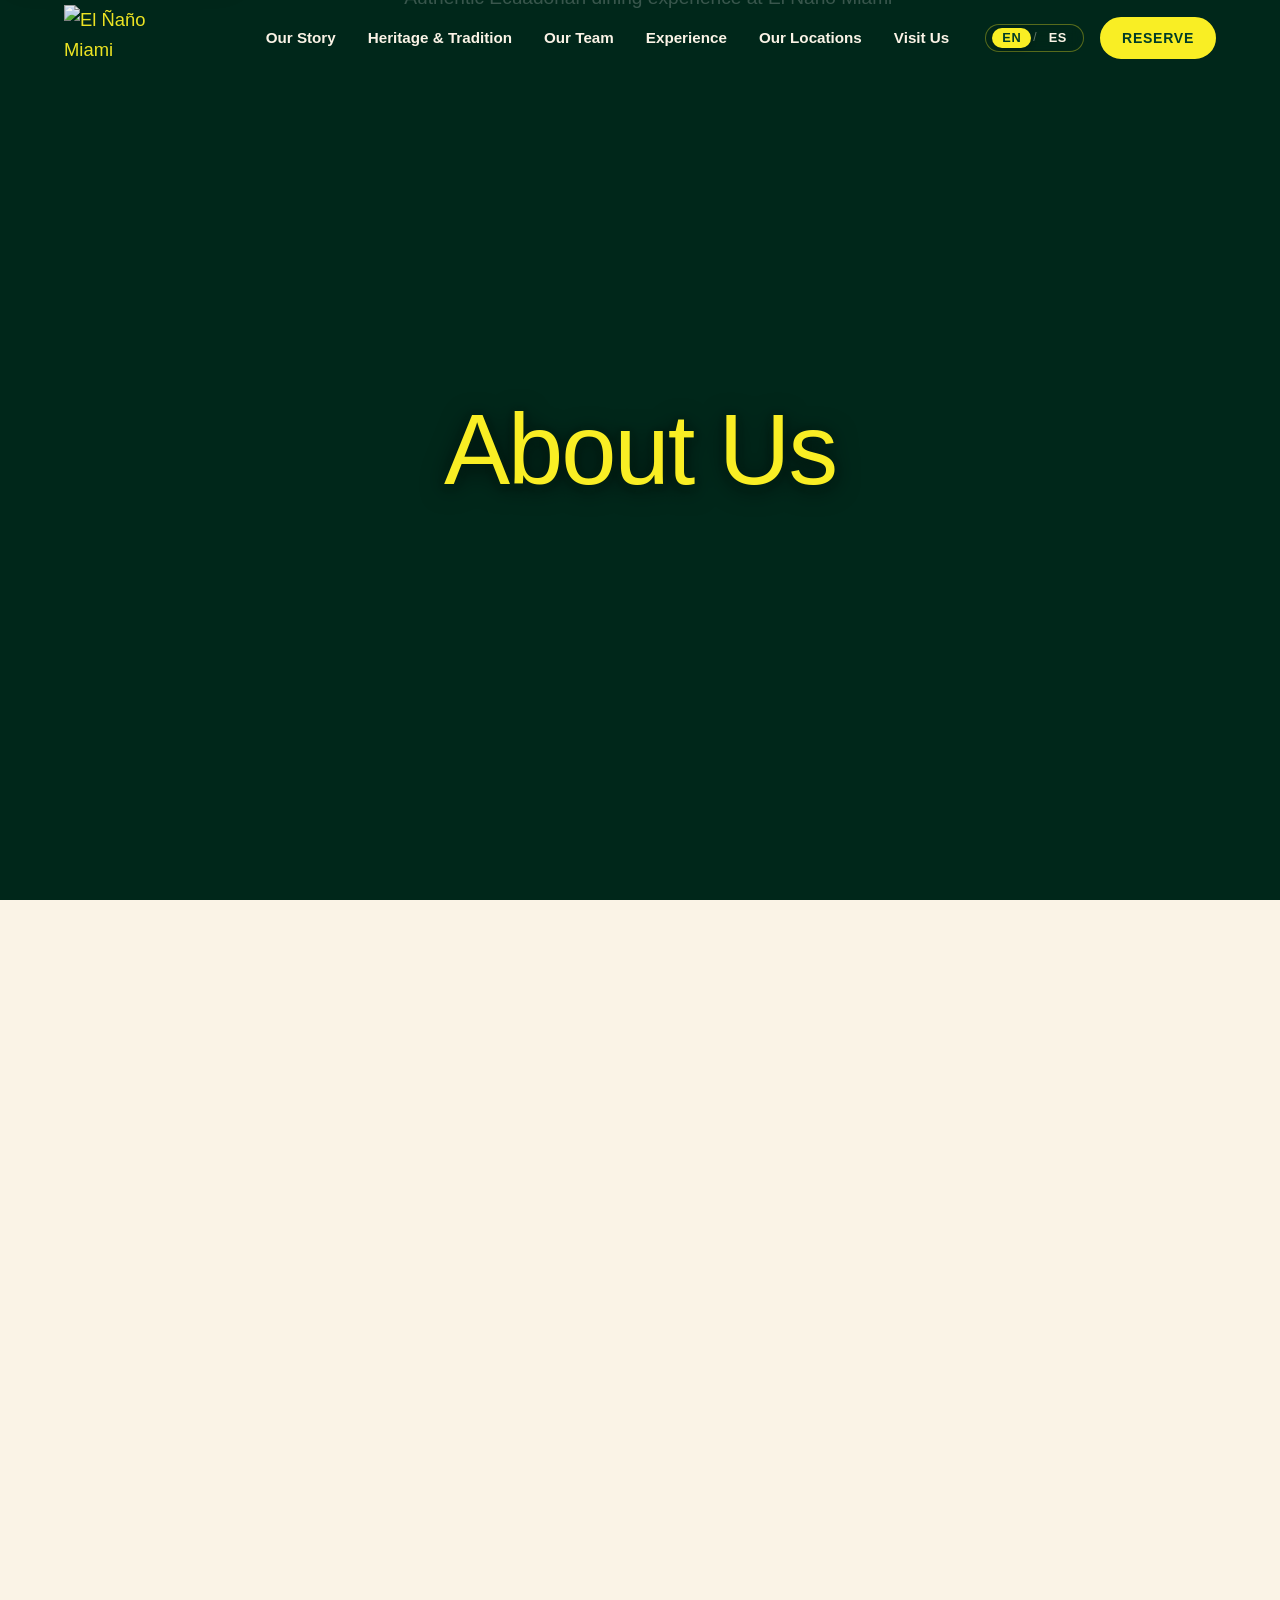
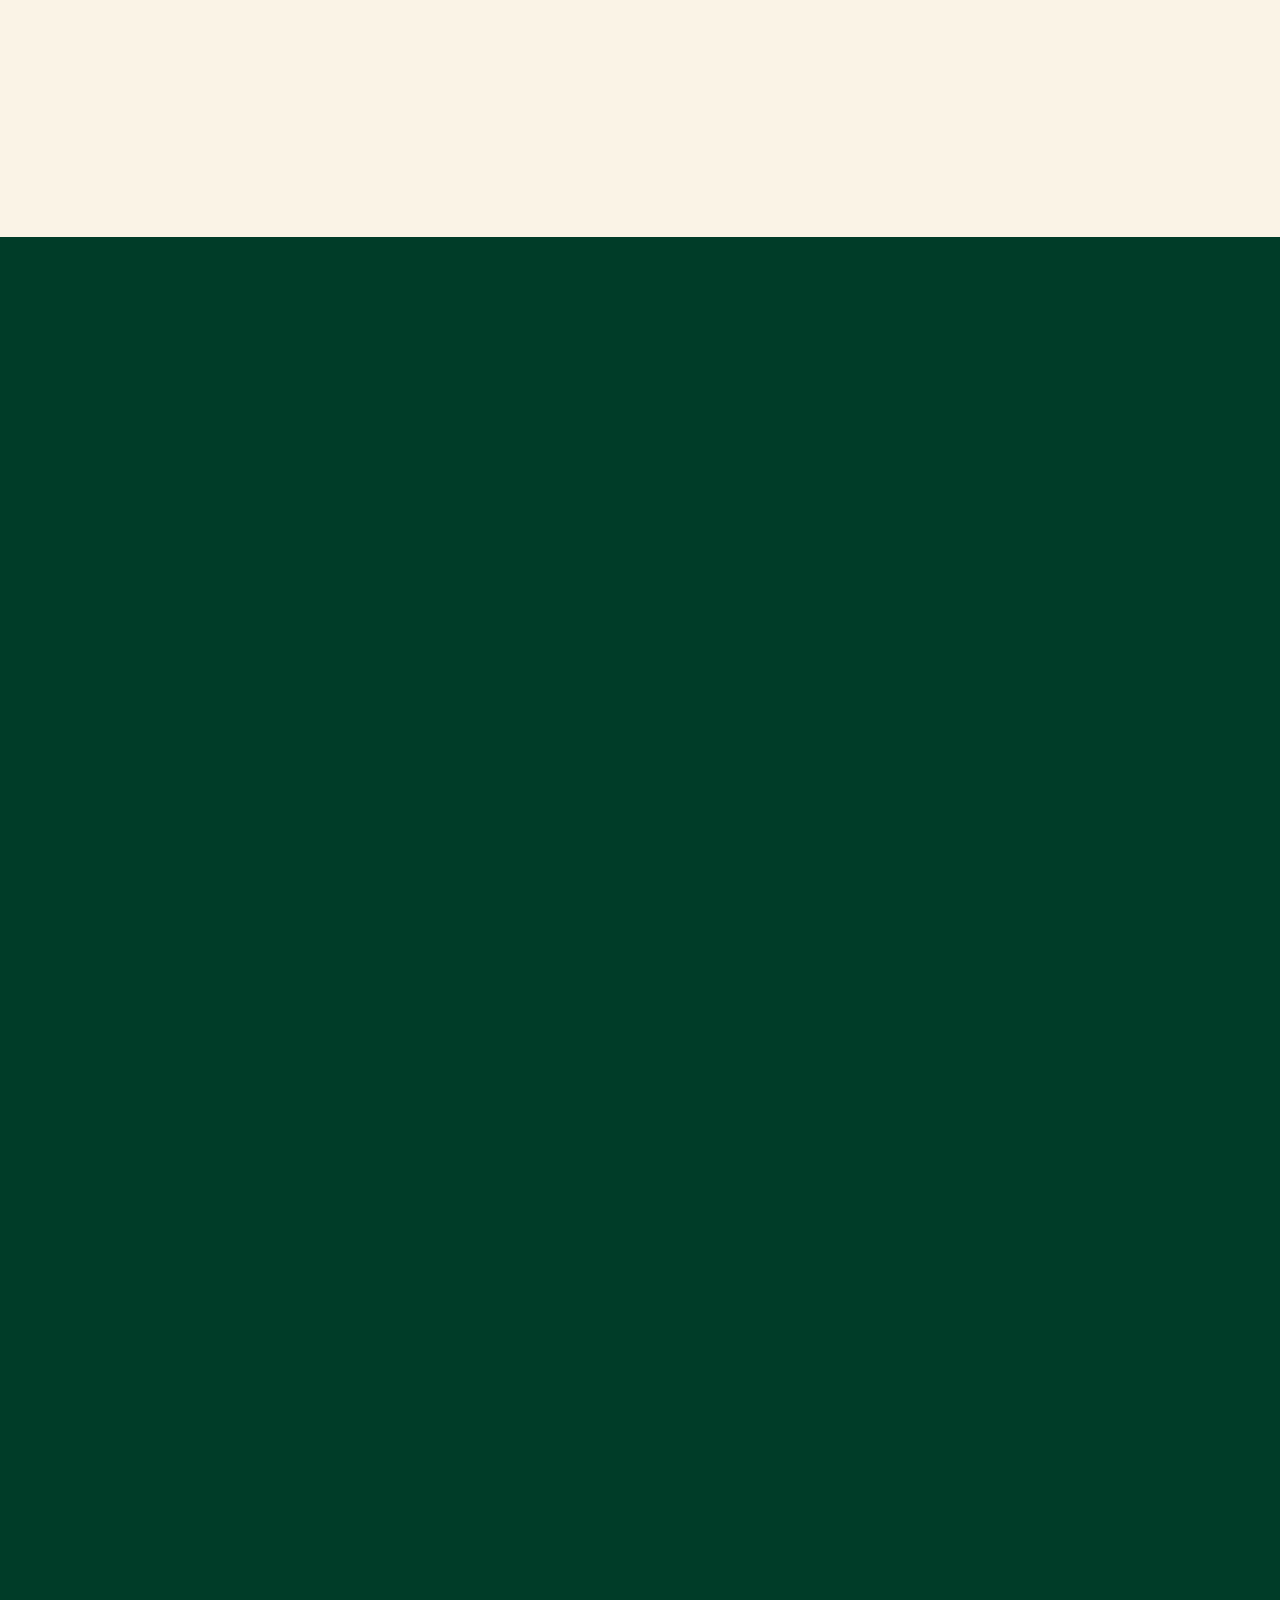
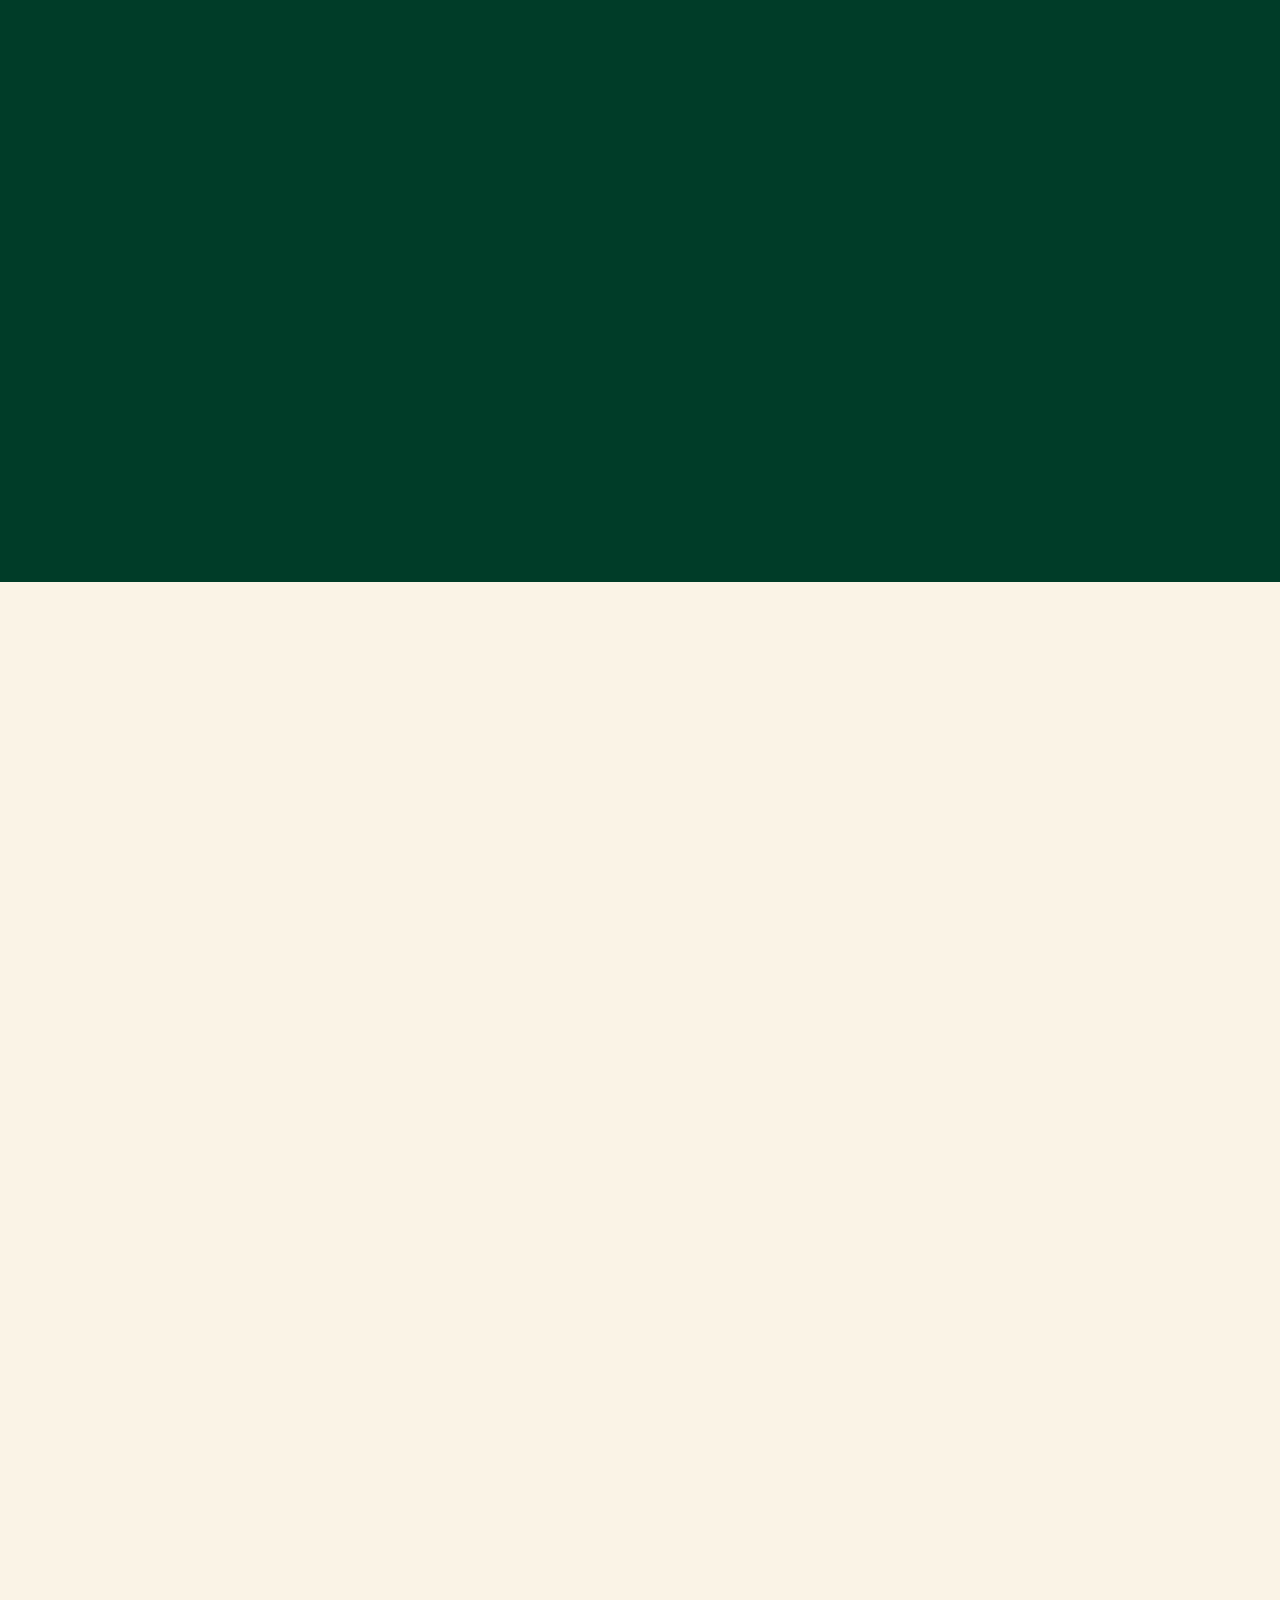
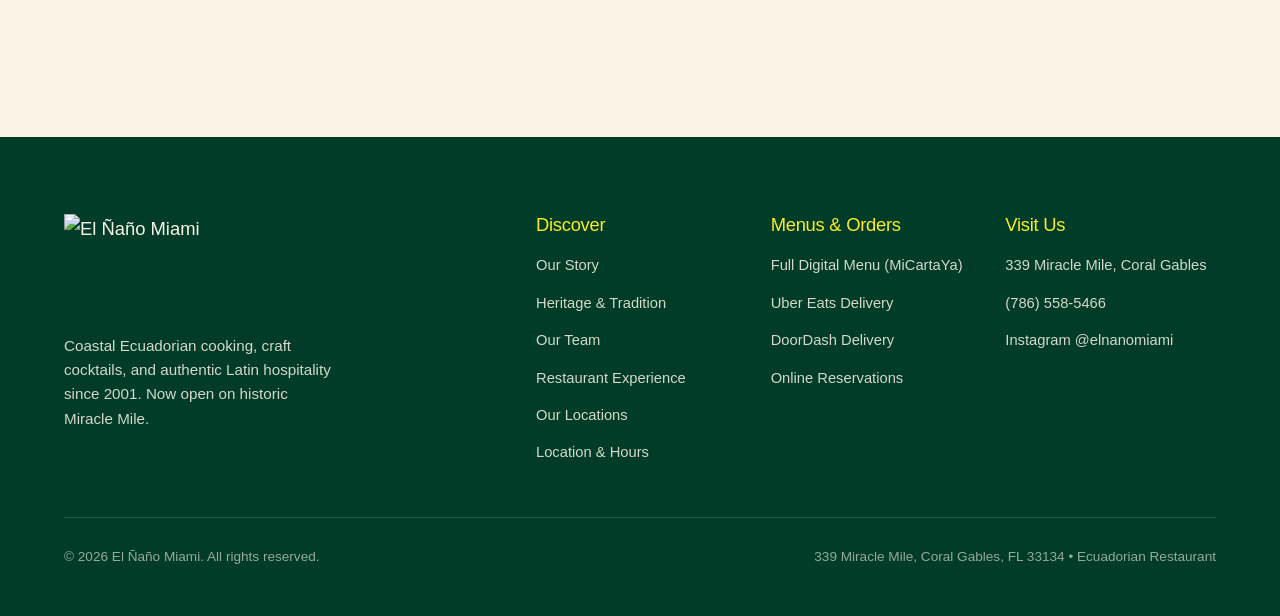
==== commit 0dd192c8: "Update About Us page and image sections" ====
--- a/about.html
+++ b/about.html
@@ -12,12 +12,12 @@
   <meta property="og:description" content="Discover our culinary heritage, 20+ years of tradition, four international locations, and dedicated team on Miracle Mile in Coral Gables.">
   <meta property="og:type" content="restaurant">
   <meta property="og:url" content="https://www.elnanorestaurant.com/">
-  <meta property="og:image" content="assets/img/table.jpg">
+  <meta property="og:image" content="assets/img/hero/hero-feast.jpg">
 
   <link rel="icon" href="assets/logo/el-nano-miami-green.svg" type="image/svg+xml">
   
   <!-- Preload Critical Hero Image for LCP Optimization -->
-  <link rel="preload" as="image" href="assets/img/table.webp" fetchpriority="high">
+  <link rel="preload" as="image" href="assets/img/hero/hero-feast.webp" fetchpriority="high">
   
   <link rel="stylesheet" href="assets/css/style.css?v=2.7">
   <script>document.documentElement.classList.add('js')</script>
@@ -125,18 +125,15 @@
          SECTION 1 — ABOUT US HERO BANNER
          ────────────────────────────────────────────────────────────────────────── -->
     <section class="hero about-hero" aria-label="About Us">
-      <div class="about-hero-inner">
-        <div class="about-hero-text">
-          <h1 class="about-hero-title" data-i18n="nav_about">About Us</h1>
-        </div>
-        <div class="about-hero-media">
-          <figure class="about-hero-frame">
-            <picture>
-              <source srcset="assets/img/table.webp" type="image/webp">
-              <img src="assets/img/table.jpg" alt="Authentic Ecuadorian dining experience at El Ñaño Miami" width="738" height="414" fetchpriority="high">
-            </picture>
-          </figure>
-        </div>
+      <div class="hero-backdrop">
+        <picture>
+          <source srcset="assets/img/hero/hero-feast.webp" type="image/webp">
+          <img src="assets/img/hero/hero-feast.jpg" alt="Authentic Ecuadorian dining experience at El Ñaño Miami" width="2560" height="1920" fetchpriority="high">
+        </picture>
+      </div>
+      <div class="hero-overlay" aria-hidden="true"></div>
+      <div class="about-hero-content">
+        <h1 class="about-hero-title" data-i18n="nav_about">About Us</h1>
       </div>
     </section>
 
--- a/assets/css/style.css
+++ b/assets/css/style.css
@@ -598,72 +598,73 @@
    SECTION 1 — ABOUT US HERO BANNER
    ────────────────────────────────────────────────────────────────────────── */
 .about-hero {
-  background-color: var(--g);
-  color: var(--cream);
-  padding-top: calc(var(--hh) + clamp(36px, 5vw, 60px));
-  padding-bottom: clamp(44px, 6vw, 72px);
-  padding-inline: var(--pad);
   position: relative;
+  min-height: clamp(380px, 52vh, 580px);
+  width: 100%;
+  display: flex;
+  align-items: center;
+  justify-content: center;
+  text-align: center;
   overflow: hidden;
-}
-
-.about-hero-inner {
-  max-width: 1320px;
+  isolation: isolate;
+  background-color: var(--g-deep);
+  margin: 0;
+  padding: var(--hh) 20px;
+  box-sizing: border-box;
+}
+
+.about-hero .hero-backdrop {
+  position: absolute;
+  inset: 0;
+  width: 100%;
+  height: 100%;
+  z-index: -2;
+  margin: 0;
+}
+
+.about-hero .hero-backdrop picture,
+.about-hero .hero-backdrop img {
+  width: 100%;
+  height: 100%;
+  object-fit: cover;
+  object-position: center 42%;
+  display: block;
+}
+
+.about-hero .hero-overlay {
+  position: absolute;
+  inset: 0;
+  z-index: -1;
+  background: linear-gradient(180deg, 
+    rgba(0, 39, 26, 0.76) 0%, 
+    rgba(0, 39, 26, 0.52) 50%, 
+    rgba(0, 39, 26, 0.82) 100%);
+}
+
+.about-hero-content {
+  position: relative;
+  z-index: 1;
+  display: flex;
+  align-items: center;
+  justify-content: center;
+  text-align: center;
+  width: 100%;
+  max-width: 1100px;
   margin: 0 auto;
-  display: grid;
-  grid-template-columns: 1fr;
-  align-items: center;
-  gap: clamp(28px, 4vw, 56px);
-}
-
-@media (min-width: 820px) {
-  .about-hero-inner {
-    grid-template-columns: 1fr 1.15fr;
-  }
-}
-
-.about-hero-text {
-  display: flex;
-  align-items: center;
-  animation: heroFadeIn 0.7s var(--ease) forwards;
+  animation: heroFadeIn 0.8s var(--ease) forwards;
 }
 
 .about-hero-title {
   font-family: var(--font-display);
-  font-size: clamp(3rem, 7vw, 5.4rem);
+  font-size: clamp(3.2rem, 8vw, 6.2rem);
   font-weight: 400;
   line-height: 1.05;
   letter-spacing: -0.02em;
   color: var(--y);
+  text-shadow: 0 4px 24px rgba(0, 0, 0, 0.7), 0 2px 8px rgba(0, 39, 26, 0.9);
   margin: 0;
+  text-align: center;
   text-wrap: balance;
-}
-
-.about-hero-media {
-  position: relative;
-  animation: heroFadeIn 0.8s var(--ease) 0.12s both;
-}
-
-.about-hero-frame {
-  margin: 0;
-  border-radius: var(--radius-md);
-  overflow: hidden;
-  box-shadow: 0 16px 40px rgba(0, 24, 16, 0.4);
-  aspect-ratio: 16 / 10;
-  background-color: var(--g-deep);
-  border: 1px solid rgba(250, 243, 230, 0.12);
-}
-
-.about-hero-frame img {
-  width: 100%;
-  height: 100%;
-  object-fit: cover;
-  display: block;
-  transition: transform 0.6s var(--ease);
-}
-
-.about-hero:hover .about-hero-frame img {
-  transform: scale(1.02);
 }
 
 @keyframes heroFadeIn {
@@ -678,8 +679,7 @@
 }
 
 @media (prefers-reduced-motion: reduce) {
-  .about-hero-text,
-  .about-hero-media {
+  .about-hero-content {
     animation: none;
     opacity: 1;
     transform: none;
@@ -1424,8 +1424,19 @@
    ────────────────────────────────────────────────────────────────────────── */
 .atmosphere {
   padding: clamp(72px, 9vw, 130px) var(--pad);
-  background-color: var(--cream);
+  background-color: var(--g);
+  color: var(--cream);
   position: relative;
+}
+
+.atmosphere .section-head .kicker {
+  color: var(--y);
+}
+.atmosphere .section-head h2 {
+  color: #FFFFFF;
+}
+.atmosphere .section-head p {
+  color: rgba(250, 243, 230, 0.88);
 }
 
 .atmosphere-grid {
@@ -1440,8 +1451,14 @@
   position: relative;
   border-radius: var(--radius-lg);
   overflow: hidden;
-  box-shadow: var(--shadow-md);
-  background-color: var(--g);
+  box-shadow: 0 10px 30px rgba(0, 24, 16, 0.35);
+  background-color: var(--g-deep);
+  border: 1px solid rgba(250, 243, 230, 0.12);
+  transition: border-color 0.3s var(--ease), box-shadow 0.3s var(--ease);
+}
+.atmo-card:hover {
+  border-color: rgba(249, 238, 36, 0.6);
+  box-shadow: 0 16px 40px rgba(0, 24, 16, 0.5);
 }
 .atmo-card img {
   width: 100%;
@@ -1475,7 +1492,7 @@
   position: absolute;
   inset: auto 0 0 0;
   padding: clamp(18px, 3vw, 28px);
-  background: linear-gradient(0deg, rgba(0, 39, 26, 0.92) 0%, rgba(0, 39, 26, 0) 100%);
+  background: linear-gradient(0deg, rgba(0, 24, 16, 0.94) 0%, rgba(0, 24, 16, 0.5) 60%, rgba(0, 24, 16, 0) 100%);
   color: #FFFFFF;
 }
 .atmo-caption h3 {
@@ -1496,20 +1513,30 @@
   margin: 0 auto;
 }
 .feat-item {
-  background-color: #FFFFFF;
+  background-color: var(--g-tint);
   padding: clamp(20px, 2.5vw, 28px);
   border-radius: var(--radius-md);
-  border: 1px solid var(--cream-alt);
-  box-shadow: var(--shadow-sm);
+  border: 1px solid rgba(250, 243, 230, 0.14);
+  box-shadow: 0 6px 20px rgba(0, 24, 16, 0.25);
+  transition: background-color 0.3s var(--ease), border-color 0.3s var(--ease), box-shadow 0.3s var(--ease);
+}
+.feat-item:hover {
+  background-color: rgba(7, 75, 52, 0.95);
+  border-color: var(--y);
+  box-shadow: 0 10px 30px rgba(0, 24, 16, 0.4);
 }
 .feat-item h3 {
   font-size: 1.2rem;
-  color: var(--g);
+  color: var(--y);
   margin-bottom: 8px;
+  transition: color 0.3s var(--ease);
+}
+.feat-item:hover h3 {
+  color: #FFFFFF;
 }
 .feat-item p {
   font-size: 0.92rem;
-  color: rgba(0, 60, 40, 0.8);
+  color: rgba(250, 243, 230, 0.88);
   line-height: 1.5;
 }
 
